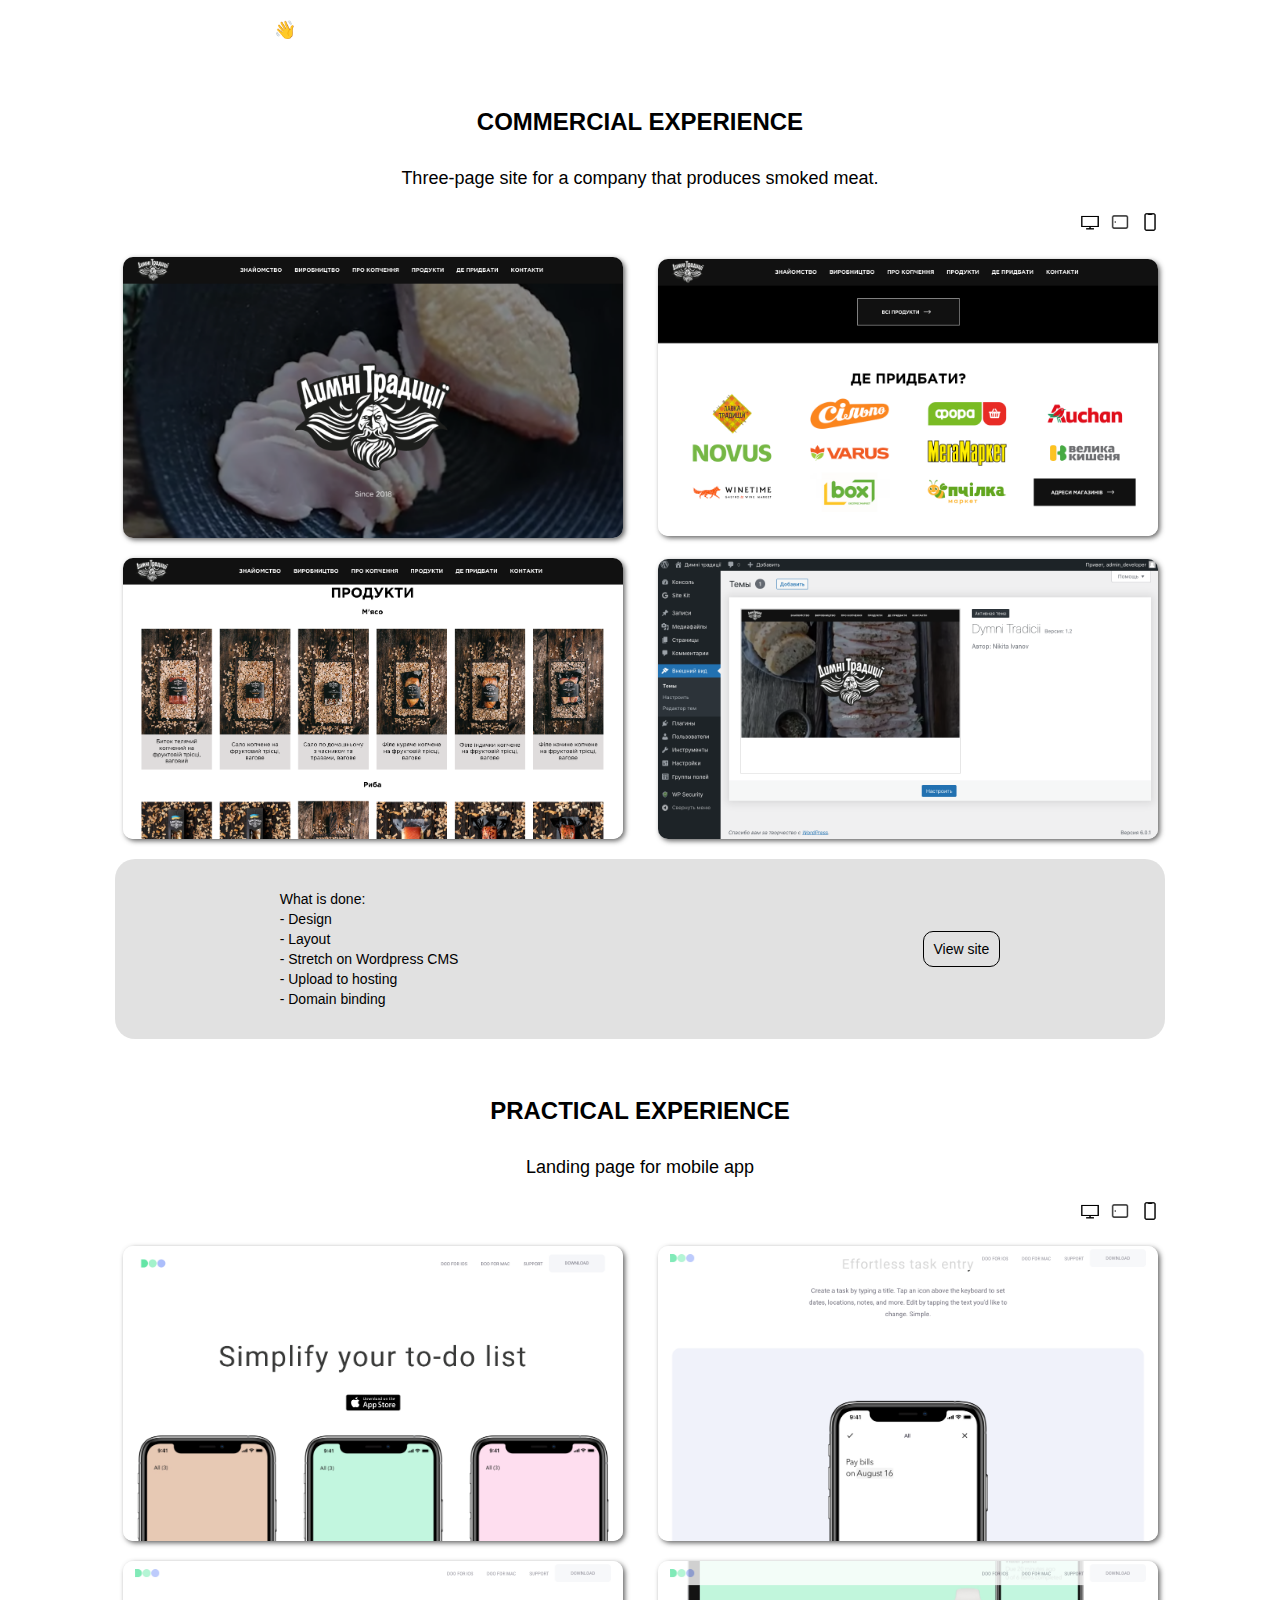
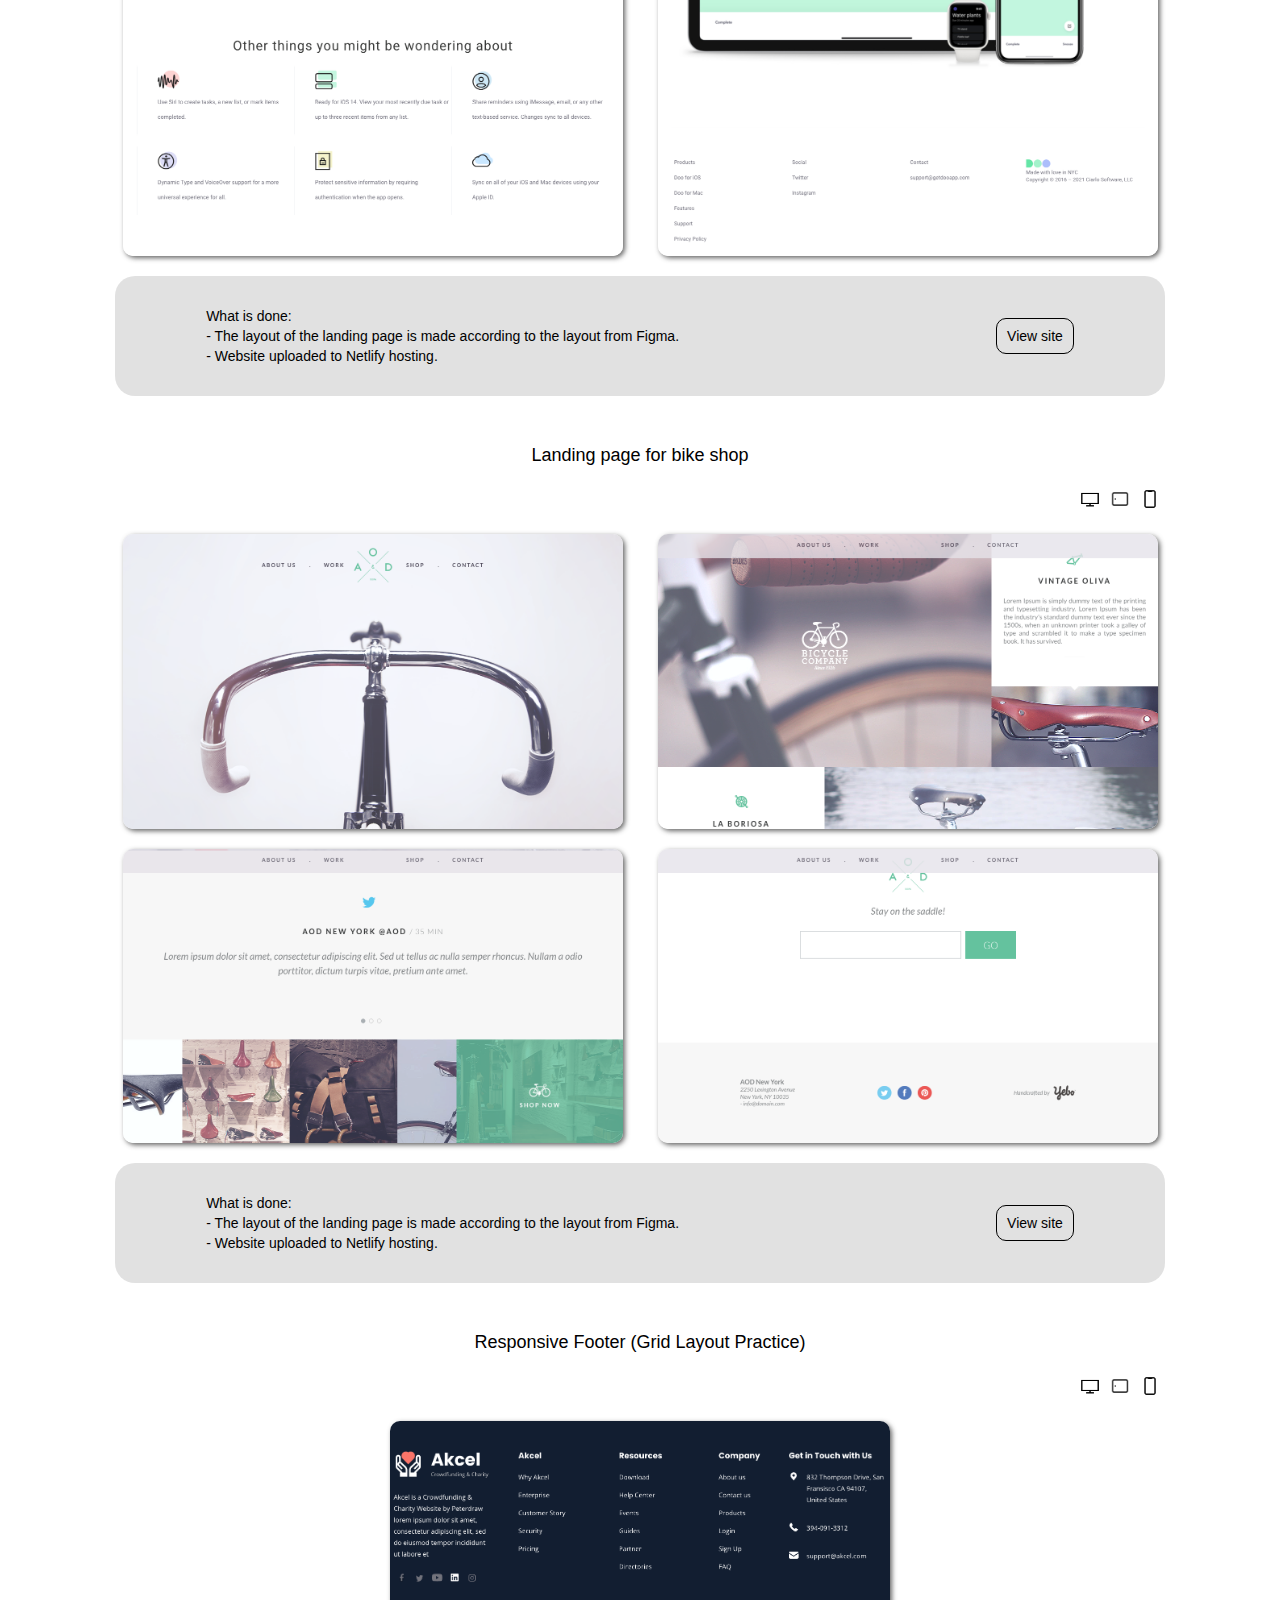
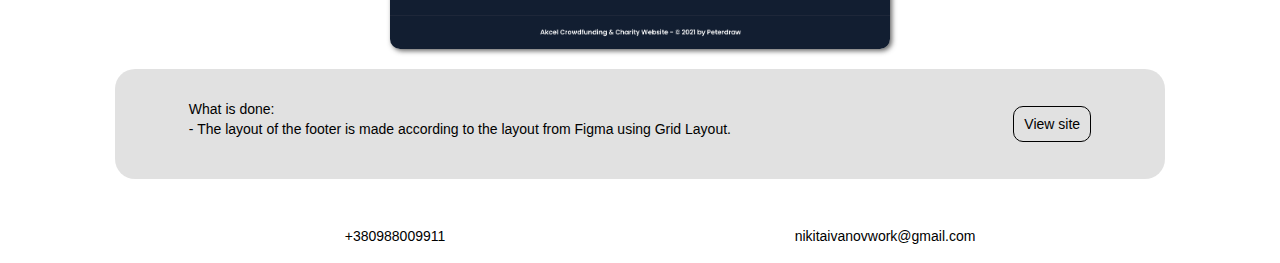
==== my_projects.html @ 92f110a8 "Add files via upload" ====
<!-- Сообщаем браузеру как стоит обрабатывать эту страницу -->
<!DOCTYPE html>
<!-- Оболочка документа, указываем язык содержимого -->
<html lang="ru"><!-- Заголовок страницы,контейнер для других важных данных(не отображается) --><head>
    <title>projects</title>
    <!--<link rel="stylesheet" href="css/style.css">-->
	<link rel="stylesheet" href="./css/header.css">
    <link rel="stylesheet" href="./css/footer.css">
    <link rel="stylesheet" href="./css/my_projects.css">
    <meta charset="UTF-8">
    <meta name="viewport" content="width=device-width">
    </head>
   
    <body>
        <div class="wrapper">
            <header class="header" href="/index.html">
                
                <div class="header_hello"> <a href="index.html" class="header_text_collor"><p>👋 HELLO!</p></a></div>
                <nav class="menu_header">
                    <ul>
                        <li><a href="./skills.html" class="nav_color_button">Skills</a></li>
                        <li><a href="./my_projects.html" class="nav_color_button _hover_bg_1">Projects</a></li>
                    </ul>
                </nav>
            </header>
            <!-- Основная страница -->
            <main class="body_container">
                
                <div class="title_experience">Commercial experience</div>

                <div class="project_conteiner">
                    <div class="title_project">Three-page site for a company that produces smoked meat.</div>
                    <div class="funcional_project_container">
                        <div class="lenguages_project_block">
                            <div class="languages_block_html _color_lg_tx">HTML</div>
                            <div class="languages_block_css _color_lg_tx">CSS</div>
                            <div class="languages_block_js _color_lg_tx">JavaScript</div>
                            <div class="languages_block_php _color_lg_tx">PHP</div>

                        </div>
                        <nav class="menu_responsive_block">
                            <li id="btn" class="desktop_view _visual_template_block_btn"><img class="size_icon_btn_responsive_block" src="/img/icons8-monitor-32.png" alt=""></li>
                            <li id="btn" class="tablet_view _visual_template_block_btn"><img class="size_icon_btn_responsive_block" src="/img/icons8-ipad-48.png" alt=""></li>
                            <li id="btn" class="phone_view _visual_template_block_btn"><img class="size_icon_btn_responsive_block" src="/img/icons8-iphone-32.png" alt=""></li>
                        </nav>
                    </div>
                    <div id="btn" class="content_project_block_desktop">
                        <div class="image_desktop_preview">
                            <img src="/img/desktop_img_preview/dymni/1_desk_dymni.png" alt="">
                            <img src="/img/desktop_img_preview/dymni/2_desk_dymni.png" alt="">
                            <img src="/img/desktop_img_preview/dymni/3_desk_dymni.png" alt="">
                            <img src="/img/desktop_img_preview/dymni/4_desk_dymni.png" alt="">
                        </div>
                    </div>
                    <div id="btn" class="content_project_block_tablet">
                        <div class="image_tablet_preview">
                            <img src="/img/tablet_img_preview/dymni/1_tablet_dymni.png" alt="">
                            <img src="/img/tablet_img_preview/dymni/2_tablet_dymni.png" alt="">
                            <img src="/img/tablet_img_preview/dymni/4_tablet_dymni.png" alt="">
                        </div>
                    </div>
                    <div id="btn" class="content_project_block_phone">
                        <div class="image_phone_preview">
                            <img src="/img/phone_img_preview/dymni/1_phone_preview.png" alt="">
                            <img src="/img/phone_img_preview/dymni/2_phone_preview.png" alt="">
                            <img src="/img/phone_img_preview/dymni/3_phone_preview.png" alt="">
                            <img src="/img/phone_img_preview/dymni/4_phone_preview.png" alt="">
                        </div>
                    </div>
                    <!----->
                    <div class="container_block_description">
                        <div class="subtitle_container">
                            <span>What is done: <br>
                                - Design <br>
                                - Layout <br>
                                - Stretch on Wordpress CMS <br>
                                - Upload to hosting <br>
                                - Domain binding</span>
                        </div>
                        <div class="btn_view_projekt_link">
                            <div class="style_btn_view_projekt_link"><a href="https://dymni.com.ua"><p>View site</p></a></div>
                        </div>
                        
                    </div>
                </div>

                <div class="title_experience">Practical experience</div>

                <div class="project_conteiner">
                    <div class="title_project">Landing page for mobile app</div>
                    <div class="funcional_project_container">
                        <div class="lenguages_project_block">
                            <div class="languages_block_html _color_lg_tx">HTML</div>
                            <div class="languages_block_css _color_lg_tx">CSS</div>
                            <div class="languages_block_js _color_lg_tx">JavaScript</div>

                        </div>
                        <nav class="menu_responsive_block">
                            <li id="btn" class="desktop_view _visual_template_block_btn"><img class="size_icon_btn_responsive_block" src="/img/icons8-monitor-32.png" alt=""></li>
                            <li id="btn" class="tablet_view _visual_template_block_btn"><img class="size_icon_btn_responsive_block" src="/img/icons8-ipad-48.png" alt=""></li>
                            <li id="btn" class="phone_view _visual_template_block_btn"><img class="size_icon_btn_responsive_block" src="/img/icons8-iphone-32.png" alt=""></li>
                        </nav>
                    </div>
                    <div id="btn" class="content_project_block_desktop">
                        <div class="image_desktop_preview">
                            <img src="/img/desktop_img_preview/doo/1_desk_doo.png" alt="">
                            <img src="/img/desktop_img_preview/doo/2_desk_doo.png" alt="">
                            <img src="/img/desktop_img_preview/doo/3_desk_doo.png" alt="">
                            <img src="/img/desktop_img_preview/doo/4_desk_doo.png" alt="">
                        </div>
                    </div>
                    <div id="btn" class="content_project_block_tablet">
                        <div class="image_tablet_preview">
                            <img src="/img/tablet_img_preview/doo/1_tablet_doo.png" alt="">
                            <img src="/img/tablet_img_preview/doo/2_tablet_doo.png" alt="">
                            <img src="/img/tablet_img_preview/doo/4_tablet_doo.png" alt="">
                        </div>
                    </div>
                    <div id="btn" class="content_project_block_phone">
                        <div class="image_phone_preview">
                            <img src="/img/phone_img_preview/doo/1_phone_doo.png" alt="">
                            <img src="/img/phone_img_preview/doo/2_phone_doo.png" alt="">
                            <img src="/img/phone_img_preview/doo/3_phone_doo.png" alt="">
                            <img src="/img/phone_img_preview/doo/4_phone_doo.png" alt="">
                        </div>
                    </div>
                    <!----->
                    <div class="container_block_description">
                        <div class="subtitle_container">
                            <span>What is done: <br>
                                - The layout of the landing page is made according to the layout from Figma. <br>
                                - Website uploaded to Netlify hosting. 
                        </div>
                        <div class="btn_view_projekt_link">
                            <div class="style_btn_view_projekt_link"><a href="https://doomobileapp.netlify.app"><p>View site</p></a></div>
                        </div>
                        
                    </div>
                </div>

                <div class="project_conteiner">
                    <div class="title_project">Landing page for bike shop</div>
                    <div class="funcional_project_container">
                        <div class="lenguages_project_block">
                            <div class="languages_block_html _color_lg_tx">HTML</div>
                            <div class="languages_block_css _color_lg_tx">CSS</div>
                            <div class="languages_block_js _color_lg_tx">JavaScript</div>

                        </div>
                        <nav class="menu_responsive_block">
                            <li id="btn" class="desktop_view _visual_template_block_btn"><img class="size_icon_btn_responsive_block" src="/img/icons8-monitor-32.png" alt=""></li>
                            <li id="btn" class="tablet_view _visual_template_block_btn"><img class="size_icon_btn_responsive_block" src="/img/icons8-ipad-48.png" alt=""></li>
                            <li id="btn" class="phone_view _visual_template_block_btn"><img class="size_icon_btn_responsive_block" src="/img/icons8-iphone-32.png" alt=""></li>
                        </nav>
                    </div>
                    <div id="btn" class="content_project_block_desktop">
                        <div class="image_desktop_preview">
                            <img src="/img/desktop_img_preview/bike/1_desk_bike.png" alt="">
                            <img src="/img/desktop_img_preview/bike/2_desk_bike.png" alt="">
                            <img src="/img/desktop_img_preview/bike/3_desk_bike.png" alt="">
                            <img src="/img/desktop_img_preview/bike/4_desk_bike.png" alt="">
                        </div>
                    </div>
                    <div id="btn" class="content_project_block_tablet">
                        <div class="image_tablet_preview">
                            <img src="/img/tablet_img_preview/bike/1_tablet_bike.png" alt="">
                            <img src="/img/tablet_img_preview/bike/2_tablet_bike.png" alt="">
                            <img src="/img/tablet_img_preview/bike/4_tablet_bike.png" alt="">
                        </div>
                    </div>
                    <div id="btn" class="content_project_block_phone">
                        <div class="image_phone_preview">
                            <img src="/img/phone_img_preview/bike/1_phone_bike.png" alt="">
                            <img src="/img/phone_img_preview/bike/2_phone_bike.png" alt="">
                            <img src="/img/phone_img_preview/bike/3_phone_bike.png" alt="">
                            <img src="/img/phone_img_preview/bike/4_phone_bike.png" alt="">
                        </div>
                    </div>
                    <!----->
                    <div class="container_block_description">
                        <div class="subtitle_container">
                            <span>What is done: <br>
                                - The layout of the landing page is made according to the layout from Figma. <br>
                                - Website uploaded to Netlify hosting. 
                        </div>
                        <div class="btn_view_projekt_link">
                            <div class="style_btn_view_projekt_link"><a href="https://mybikeshop.netlify.app"><p>View site</p></a></div>
                        </div>
                        
                    </div>
                </div>

                <div class="project_conteiner">
                    <div class="title_project">Responsive Footer (Grid Layout Practice)</div>
                    <div class="funcional_project_container">
                        <div class="lenguages_project_block">
                            <div class="languages_block_html _color_lg_tx">HTML</div>
                            <div class="languages_block_css _color_lg_tx">CSS</div>
                            <div class="languages_block_js _color_lg_tx">JavaScript</div>

                        </div>
                        <nav class="menu_responsive_block">
                            <li id="btn" class="desktop_view _visual_template_block_btn"><img class="size_icon_btn_responsive_block" src="/img/icons8-monitor-32.png" alt=""></li>
                            <li id="btn" class="tablet_view _visual_template_block_btn"><img class="size_icon_btn_responsive_block" src="/img/icons8-ipad-48.png" alt=""></li>
                            <li id="btn" class="phone_view _visual_template_block_btn"><img class="size_icon_btn_responsive_block" src="/img/icons8-iphone-32.png" alt=""></li>
                        </nav>
                    </div>
                    <div id="btn" class="content_project_block_desktop">
                        <div class="image_desktop_preview">
                            <img src="/img/desktop_img_preview/footer/1_desk_footer.png" alt="">
                        </div>
                    </div>
                    <div id="btn" class="content_project_block_tablet">
                        <div class="image_tablet_preview">
                            <img src="/img/tablet_img_preview/footer/1_tablet_footer.png" alt="">
                        </div>
                    </div>
                    <div id="btn" class="content_project_block_phone">
                        <div class="image_phone_preview">
                            <img src="/img/phone_img_preview/footer/1_phone_footer.png" alt="">
                        </div>
                    </div>
                    <!----->
                    <div class="container_block_description">
                        <div class="subtitle_container">
                            <span>What is done: <br>
                                - The layout of the footer is made according to the layout from Figma using Grid Layout.<br>
                        </div>
                        <div class="btn_view_projekt_link">
                            <div class="style_btn_view_projekt_link"><a href="https://footeruf.netlify.app/"><p>View site</p></a></div>
                        </div>
                        
                    </div>
                </div>


                <!---->

            </main>
            <footer class="footer">
                    <div class="tel_text"> <a class="color_footer_text" href="tel:+38 098 800 99 11">+380988009911</a></div>
                    <div class="tel_mailto"> <a class="color_footer_text" href="mailto:nikitaivanovwork@gmail.com">nikitaivanovwork@gmail.com</a></div>
            </footer>
        </div>
        <script src="/js/fixmenu.js"></script>
        <script src="/js/viewResponsive.js"></script>
    

</body>

</html>
---- css/style.css ----
@charset "UTF-8";
@import url('https://api.fontshare.com/v2/css?f[]=satoshi@900,500,300&display=swap" rel="stylesheet');
/*Обнуление*/
* {
  padding: 0;
  margin: 0;
  border: 0;
}

*, *:before, *:after {
  -webkit-box-sizing: border-box;
  box-sizing: border-box;
}

:focus, :active {
  outline: none;
}

a:focus, a:active {
  outline: none;
}

nav, footer, header, aside {
  display: block;
}

html, body {
  height: 100%;
  width: 100%;
  font-size: 100%;
  line-height: 1;
  font-size: 14px;
  -ms-text-size-adjust: 100%;
  -moz-text-size-adjust: 100%;
  -webkit-text-size-adjust: 100%;
}

input, button, textarea {
  font-family: inherit;
}

input::-ms-clear {
  display: none;
}

button {
  cursor: pointer;
}

button::-moz-focus-inner {
  padding: 0;
  border: 0;
}

a, a:visited {
  text-decoration: none;
}

a:hover {
  text-decoration: none;
}

ul li {
  list-style: none;
}

img {
  vertical-align: top;
}

h1, h2, h3, h4, h5, h6 {
  font-size: inherit;
  font-weight: inherit;
}

:focus::-webkit-input-placeholder {
  color: transparent;
}

:focus::-moz-input-placeholder {
  color: transparent;
}

:focus:-moz-input-placeholder {
  color: transparent;
}

:focus:-ms-input-placeholder {
  color: transparent;
}

/*--------------------*/
body {
  font-family: "Roboto", sans-serif;
  background: url(../img/BG.jpg) center no-repeat;
  height: 100%;
}

.wrapper {
  min-height: 100%;
  display: -webkit-box;
  display: -ms-flexbox;
  display: flex;
  -webkit-box-orient: vertical;
  -webkit-box-direction: normal;
      -ms-flex-direction: column;
          flex-direction: column;
}

.page {
  max-width: 1240px;
  height: 100%;
  -webkit-box-flex: 1;
      -ms-flex: 1 1 auto;
          flex: 1 1 auto;
  display: -webkit-box;
  display: -ms-flexbox;
  display: flex;
  -webkit-box-align: center;
      -ms-flex-align: center;
          align-items: center;
  -webkit-box-pack: center;
      -ms-flex-pack: center;
          justify-content: center;
  margin: 0 auto;
}

.text_container {
  margin: 0 auto;
  -webkit-box-align: center;
      -ms-flex-align: center;
          align-items: center;
  -webkit-box-pack: center;
      -ms-flex-pack: center;
          justify-content: center;
}

.name_block {
  text-align: center;
  color: #fff;
  font-size: 38px;
  font-weight: 500;
  margin: 0 auto;
  margin: 0 0 20px 0;
}

.sub_title_text {
  text-align: center;
  color: rgb(184, 184, 184);
  font-size: 18px;
  font-weight: 300;
  margin: 0 auto;
  margin: 0 0 20px 0;
}

.prof_block {
  text-align: center;
  color: #fff;
  font-size: 60px;
  font-weight: 900;
  margin: 0 0 30px 0;
  padding: 0 5px;
}

.links_block {
  display: -webkit-box;
  display: -ms-flexbox;
  display: flex;
  -webkit-box-align: center;
      -ms-flex-align: center;
          align-items: center;
  -webkit-box-pack: center;
      -ms-flex-pack: center;
          justify-content: center;
}

.link_block_container {
  display: block;
  margin: 0 10px 0 0;
}

.button_bio {
  display: -webkit-box;
  display: -ms-flexbox;
  display: flex;
  background-color: rgba(172, 171, 170, 0.501);
  border-radius: 50px;
  width: 200px;
  height: 60px;
  padding: 7.5px;
  -webkit-transition-duration: 1s;
          transition-duration: 1s;
  margin: 0 auto;
}

.button_bio:hover {
  background: url(../img/BG.jpg) left no-repeat;
}

.my_photo {
  display: -webkit-box;
  display: -ms-flexbox;
  display: flex;
  border-radius: 50%;
  width: 45px;
  height: 45px;
  margin: 0 30px 0 0;
}

.text_button {
  display: -webkit-box;
  display: -ms-flexbox;
  display: flex;
  font-size: 14px;
  color: #ffffff;
  margin: 16px 0;
  text-transform: uppercase;
}

.social_block {
  margin: 0 0 0 10px;
}
.social_block span {
  margin: 16px auto;
}

@media (max-width: 575px) {
  .links_block {
    display: block;
  }
  .links_block .link_block_container, .links_block .social_block {
    margin: 0 0 20px 0;
  }
  .links_block .button_bio {
    margin: 0 auto;
  }
}
---- css/header.css ----
@charset "UTF-8";
@import url('https://api.fontshare.com/v2/css?f[]=satoshi@900,500,300&display=swap" rel="stylesheet');
/*Обнуление*/
* {
  padding: 0;
  margin: 0;
  border: 0;
}

*, *:before, *:after {
  -webkit-box-sizing: border-box;
  box-sizing: border-box;
}

:focus, :active {
  outline: none;
}

a:focus, a:active {
  outline: none;
}

nav, footer, header, aside {
  display: block;
}

html, body {
  height: 100%;
  width: 100%;
  font-size: 100%;
  line-height: 1;
  font-size: 14px;
  -ms-text-size-adjust: 100%;
  -moz-text-size-adjust: 100%;
  -webkit-text-size-adjust: 100%;
}

input, button, textarea {
  font-family: inherit;
}

input::-ms-clear {
  display: none;
}

button {
  cursor: pointer;
}

button::-moz-focus-inner {
  padding: 0;
  border: 0;
}

a, a:visited {
  text-decoration: none;
}

a:hover {
  text-decoration: none;
}

ul li {
  list-style: none;
}

img {
  vertical-align: top;
}

h1, h2, h3, h4, h5, h6 {
  font-size: inherit;
  font-weight: inherit;
}

:focus::-webkit-input-placeholder {
  color: transparent;
}

:focus::-moz-input-placeholder {
  color: transparent;
}

:focus:-moz-input-placeholder {
  color: transparent;
}

:focus:-ms-input-placeholder {
  color: transparent;
}

/*--------------------*/
.header {
  z-index: 10;
  max-width: 100%;
  min-height: 50px;
  display: -webkit-box;
  display: -ms-flexbox;
  display: flex;
  -webkit-box-align: center;
      -ms-flex-align: center;
          align-items: center;
  -ms-flex-pack: distribute;
      justify-content: space-around;
}

.header_hello {
  color: #fff;
  font-size: 18px;
  font-weight: 300;
  width: 50%;
}
.header_hello p {
  display: -webkit-box;
  display: -ms-flexbox;
  display: flex;
  padding: 20px 0;
  -webkit-box-pack: center;
      -ms-flex-pack: center;
          justify-content: center;
}

.header_text_collor {
  color: #fff;
}

.menu_header {
  width: 50%;
  display: inline;
}
.menu_header ul {
  display: -webkit-box;
  display: -ms-flexbox;
  display: flex;
  -webkit-box-pack: center;
      -ms-flex-pack: center;
          justify-content: center;
}
.menu_header li {
  display: -webkit-inline-box;
  display: -ms-inline-flexbox;
  display: inline-flex;
  font-size: 18px;
  font-weight: 300;
  padding: 15px 0;
}
.menu_header li:first-child {
  margin: 0 20px 0 0;
}
.menu_header li:last-child {
  margin: 0 10px 0 0;
}

.nav_color_button {
  color: #fff;
  border-radius: 50px;
  min-height: 30px;
  min-width: 80px;
  display: -webkit-box;
  display: -ms-flexbox;
  display: flex;
  -webkit-box-align: center;
      -ms-flex-align: center;
          align-items: center;
  -webkit-box-pack: center;
      -ms-flex-pack: center;
          justify-content: center;
  -webkit-transition-duration: 1s;
          transition-duration: 1s;
}

.nav_color_button:hover {
  border-radius: 50px;
  background: url(../img/BG.jpg) left no-repeat;
}

.header_fixed {
  max-height: 60px;
  padding: 20px 10px;
  overflow: hidden;
  position: fixed;
  background-color: #fff;
  top: 0;
  width: 100%;
  margin: 0 auto;
}
.header_fixed .nav_color_button {
  color: rgb(0, 0, 0);
}
.header_fixed .header_hello p {
  color: rgb(0, 0, 0);
}
---- css/footer.css ----
@charset "UTF-8";
@import url('https://api.fontshare.com/v2/css?f[]=satoshi@900,500,300&display=swap" rel="stylesheet');
/*Обнуление*/
* {
  padding: 0;
  margin: 0;
  border: 0;
}

*, *:before, *:after {
  -webkit-box-sizing: border-box;
  box-sizing: border-box;
}

:focus, :active {
  outline: none;
}

a:focus, a:active {
  outline: none;
}

nav, footer, header, aside {
  display: block;
}

html, body {
  height: 100%;
  width: 100%;
  font-size: 100%;
  line-height: 1;
  font-size: 14px;
  -ms-text-size-adjust: 100%;
  -moz-text-size-adjust: 100%;
  -webkit-text-size-adjust: 100%;
}

input, button, textarea {
  font-family: inherit;
}

input::-ms-clear {
  display: none;
}

button {
  cursor: pointer;
}

button::-moz-focus-inner {
  padding: 0;
  border: 0;
}

a, a:visited {
  text-decoration: none;
}

a:hover {
  text-decoration: none;
}

ul li {
  list-style: none;
}

img {
  vertical-align: top;
}

h1, h2, h3, h4, h5, h6 {
  font-size: inherit;
  font-weight: inherit;
}

:focus::-webkit-input-placeholder {
  color: transparent;
}

:focus::-moz-input-placeholder {
  color: transparent;
}

:focus:-moz-input-placeholder {
  color: transparent;
}

:focus:-ms-input-placeholder {
  color: transparent;
}

/*--------------------*/
/*Обнуление*/
.footer {
  display: -webkit-box;
  display: -ms-flexbox;
  display: flex;
  max-width: 980px;
  margin: 20px auto;
}

.tel_text {
  color: #ffffff;
  width: 25%;
  text-align: center;
  margin: 20px 20px;
}

.tel_mailto {
  color: #ffffff;
  width: 25%;
  text-align: center;
  margin: 20px 20px;
}

.color_footer_text {
  color: #fff;
}

.languages_block {
  display: -webkit-box;
  display: -ms-flexbox;
  display: flex;
  width: 50%;
  -ms-flex-line-pack: center;
      align-content: center;
  font-size: 10px;
}

.languages_block_text {
  display: -webkit-box;
  display: -ms-flexbox;
  display: flex;
  max-width: 100%;
  height: 30px;
  display: block;
  color: #fff;
  margin: 10px 5px;
  -webkit-box-pack: center;
      -ms-flex-pack: center;
          justify-content: center;
  -webkit-box-align: center;
      -ms-flex-align: center;
          align-items: center;
}

.languages_block_html {
  display: -webkit-box;
  display: -ms-flexbox;
  display: flex;
  -webkit-box-pack: center;
      -ms-flex-pack: center;
          justify-content: center;
  -webkit-box-align: center;
      -ms-flex-align: center;
          align-items: center;
  background: url(/img/BG.jpg) bottom no-repeat;
}

.languages_block_css {
  display: -webkit-box;
  display: -ms-flexbox;
  display: flex;
  -webkit-box-pack: center;
      -ms-flex-pack: center;
          justify-content: center;
  -webkit-box-align: center;
      -ms-flex-align: center;
          align-items: center;
  background: url(/img/BG.jpg) left no-repeat;
}

.languages_block_js {
  display: -webkit-box;
  display: -ms-flexbox;
  display: flex;
  -webkit-box-pack: center;
      -ms-flex-pack: center;
          justify-content: center;
  -webkit-box-align: center;
      -ms-flex-align: center;
          align-items: center;
  background: url(/img/BG.jpg) center no-repeat;
}

.languages_block_php {
  display: -webkit-box;
  display: -ms-flexbox;
  display: flex;
  -webkit-box-pack: center;
      -ms-flex-pack: center;
          justify-content: center;
  -webkit-box-align: center;
      -ms-flex-align: center;
          align-items: center;
  background: url(/img/BG.jpg) right no-repeat;
}

._color_lg_tx {
  text-align: center;
  color: #fff;
  font-size: 10px;
  padding: 10px 5px;
  border-radius: 50px;
  max-width: 100%;
  height: 30px;
  margin: 10px 5px;
}

@media (max-width: 991px) {
  .footer {
    width: 100%;
    display: block;
    margin: 20px auto;
  }

  .languages_block {
    max-width: 820px;
    margin: 0 auto;
  }

  .languages_block_text {
    width: 100%;
    text-align: center;
    margin: 0 auto;
  }

  .languages_block_html {
    width: 33.33%;
  }

  .languages_block_css {
    width: 33.33%;
  }

  .languages_block_js {
    width: 33.33%;
  }

  .tel_text {
    width: 100%;
    margin: 0 auto 10px auto;
  }

  .tel_mailto {
    width: 100%;
    margin: 0 auto;
  }
}
@media (max-width: 767px) {
  .languages_block {
    width: 90%;
    margin: 0 auto;
  }
}
---- css/my_projects.css ----
@charset "UTF-8";
@import url('https://api.fontshare.com/v2/css?f[]=satoshi@900,500,300&display=swap" rel="stylesheet');
/*Обнуление*/
* {
  padding: 0;
  margin: 0;
  border: 0;
}

*, *:before, *:after {
  -webkit-box-sizing: border-box;
  box-sizing: border-box;
}

:focus, :active {
  outline: none;
}

a:focus, a:active {
  outline: none;
}

nav, footer, header, aside {
  display: block;
}

html, body {
  height: 100%;
  width: 100%;
  font-size: 100%;
  line-height: 1;
  font-size: 14px;
  -ms-text-size-adjust: 100%;
  -moz-text-size-adjust: 100%;
  -webkit-text-size-adjust: 100%;
}

input, button, textarea {
  font-family: inherit;
}

input::-ms-clear {
  display: none;
}

button {
  cursor: pointer;
}

button::-moz-focus-inner {
  padding: 0;
  border: 0;
}

a, a:visited {
  text-decoration: none;
}

a:hover {
  text-decoration: none;
}

ul li {
  list-style: none;
}

img {
  vertical-align: top;
}

h1, h2, h3, h4, h5, h6 {
  font-size: inherit;
  font-weight: inherit;
}

:focus::-webkit-input-placeholder {
  color: transparent;
}

:focus::-moz-input-placeholder {
  color: transparent;
}

:focus:-moz-input-placeholder {
  color: transparent;
}

:focus:-ms-input-placeholder {
  color: transparent;
}

/*--------------------*/
body {
  font-family: "Roboto", sans-serif;
}

.header {
  background: url("../img/BG.jpg") bottom no-repeat;
  height: 60px;
}

.header_fixed {
  background-color: #fff;
}
.header_fixed .nav_color_button {
  color: rgb(255, 255, 255);
}
.header_fixed .header_hello p {
  color: rgb(255, 255, 255);
}

._hover_bg_1 {
  border: 1px solid #fff;
}

.body_container {
  max-width: 1100px;
  margin: 0 auto;
  min-height: 80%;
}

.project_conteiner {
  max-width: 1200px;
  border-radius: 20px;
  margin: 15px;
}

.title_experience {
  display: -webkit-box;
  display: -ms-flexbox;
  display: flex;
  -webkit-box-pack: center;
      -ms-flex-pack: center;
          justify-content: center;
  -webkit-box-align: center;
      -ms-flex-align: center;
          align-items: center;
  color: rgb(0, 0, 0);
  font-size: 24px;
  text-transform: uppercase;
  font-weight: 700;
  padding-top: 30px;
  margin: 20px 0 0 0;
}

.title_project {
  display: -webkit-box;
  display: -ms-flexbox;
  display: flex;
  -webkit-box-pack: center;
      -ms-flex-pack: center;
          justify-content: center;
  -webkit-box-align: center;
      -ms-flex-align: center;
          align-items: center;
  color: rgb(0, 0, 0);
  font-size: 18px;
  padding: 20px 0 10px 0;
}

.funcional_project_container {
  display: -webkit-box;
  display: -ms-flexbox;
  display: flex;
  max-width: 1200px;
  margin: 0 auto;
  padding: 0 10px;
}

.lenguages_project_block {
  width: 70%;
  display: -webkit-box;
  display: -ms-flexbox;
  display: flex;
}

.btn_link_code_git {
  width: 25%;
  display: -webkit-box;
  display: -ms-flexbox;
  display: flex;
  -webkit-box-pack: end;
      -ms-flex-pack: end;
          justify-content: flex-end;
  -webkit-box-align: center;
      -ms-flex-align: center;
          align-items: center;
  margin: 0 10px 0 0;
}

.btn_color_link_code_git {
  color: #fff;
  max-width: 100%;
  height: 30px;
  padding: 0 10px;
  border-radius: 50px;
  background-color: rgb(194, 192, 190);
  display: -webkit-box;
  display: -ms-flexbox;
  display: flex;
  -webkit-box-pack: center;
      -ms-flex-pack: center;
          justify-content: center;
  -webkit-box-align: center;
      -ms-flex-align: center;
          align-items: center;
}

.menu_responsive_block {
  width: 30%;
  display: -webkit-box;
  display: -ms-flexbox;
  display: flex;
  -webkit-box-pack: end;
      -ms-flex-pack: end;
          justify-content: end;
  -webkit-box-align: center;
      -ms-flex-align: center;
          align-items: center;
}

.desktop_view {
  border-radius: 10px 0 0 10px;
}

.phone_view {
  border-radius: 0 10px 10px 0;
}

.desktop_view:hover {
  background-color: rgb(194, 192, 190);
}

.tablet_view:hover {
  background-color: rgb(194, 192, 190);
}

.phone_view:hover {
  background-color: rgb(194, 192, 190);
}

.desktop_view:active {
  background-color: rgb(194, 192, 190);
}

.tablet_view:active {
  background-color: rgb(194, 192, 190);
}

.phone_view:active {
  background-color: rgb(194, 192, 190);
}

._visual_template_block_btn {
  width: 30px;
  height: 30px;
  display: -webkit-box;
  display: -ms-flexbox;
  display: flex;
  -webkit-box-pack: center;
      -ms-flex-pack: center;
          justify-content: center;
  -webkit-box-align: center;
      -ms-flex-align: center;
          align-items: center;
}

.size_icon_btn_responsive_block {
  width: 20px;
}

.content_project_block_desktop {
  position: relative;
  z-index: 6;
  max-width: 1200px;
}

.image_desktop_preview {
  display: -webkit-box;
  display: -ms-flexbox;
  display: flex;
  -ms-flex-wrap: wrap;
      flex-wrap: wrap;
  max-width: 100%;
  -webkit-box-align: center;
      -ms-flex-align: center;
          align-items: center;
  -ms-flex-pack: distribute;
      justify-content: space-around;
}
.image_desktop_preview img {
  display: -webkit-box;
  display: -ms-flexbox;
  display: flex;
  -webkit-box-flex: 1;
      -ms-flex: 1 1 auto;
          flex: 1 1 auto;
  max-width: 500px;
  margin: 10px;
  border-radius: 10px;
}

._default {
  display: none;
}

.content_project_block_tablet {
  display: none;
  max-width: 1200px;
}

.image_tablet_preview {
  display: -webkit-box;
  display: -ms-flexbox;
  display: flex;
  -ms-flex-wrap: wrap;
      flex-wrap: wrap;
  max-width: 100%;
  -webkit-box-align: center;
      -ms-flex-align: center;
          align-items: center;
  -ms-flex-pack: distribute;
      justify-content: space-around;
}
.image_tablet_preview img {
  display: -webkit-box;
  display: -ms-flexbox;
  display: flex;
  -webkit-box-flex: 1;
      -ms-flex: 1 1 auto;
          flex: 1 1 auto;
  max-width: 320px;
  margin: 10px;
  border-radius: 10px;
}

.content_project_block_phone {
  display: none;
  max-width: 1200px;
}

.image_phone_preview {
  display: -webkit-box;
  display: -ms-flexbox;
  display: flex;
  -ms-flex-wrap: wrap;
      flex-wrap: wrap;
  max-width: 100%;
  -webkit-box-align: center;
      -ms-flex-align: center;
          align-items: center;
  -ms-flex-pack: distribute;
      justify-content: space-around;
}
.image_phone_preview img {
  display: -webkit-box;
  display: -ms-flexbox;
  display: flex;
  -webkit-box-flex: 1;
      -ms-flex: 1 1 auto;
          flex: 1 1 auto;
  max-width: 240px;
  margin: 10px;
  border-radius: 10px;
}

.image_desktop_preview img,
.image_tablet_preview img,
.image_phone_preview img {
  -webkit-box-shadow: 2px 2px 5px rgba(53, 53, 53, 0.756);
          box-shadow: 2px 2px 5px rgba(53, 53, 53, 0.756);
}

._active {
  display: block;
}

.btn_view_projekt_link {
  display: -webkit-box;
  display: -ms-flexbox;
  display: flex;
  width: 25%;
  min-height: 50px;
  margin: 10px auto;
  -webkit-box-pack: end;
      -ms-flex-pack: end;
          justify-content: flex-end;
  -webkit-box-align: center;
      -ms-flex-align: center;
          align-items: center;
}

.style_btn_view_projekt_link {
  border: 1px solid black;
  display: -webkit-box;
  display: -ms-flexbox;
  display: flex;
  -webkit-box-pack: end;
      -ms-flex-pack: end;
          justify-content: flex-end;
  -webkit-box-align: center;
      -ms-flex-align: center;
          align-items: center;
  max-width: 150px;
  padding: 10px;
  border-radius: 10px;
}
.style_btn_view_projekt_link p {
  color: black;
}

.style_btn_view_projekt_link:hover {
  background-color: black;
}
.style_btn_view_projekt_link:hover p {
  color: #fff;
}

.subtitle_container {
  display: -webkit-box;
  display: -ms-flexbox;
  display: flex;
  margin: 10px auto 10px auto;
  max-width: 75%;
  line-height: 20px;
}

.container_block_description {
  display: -webkit-box;
  display: -ms-flexbox;
  display: flex;
  background-color: rgba(162, 162, 162, 0.318);
  border-radius: 20px;
  margin: 10px 10px 30px 10px;
  padding: 20px;
}

.tel_text {
  color: #ffffff;
  width: 50%;
  text-align: center;
  margin: 20px 20px;
}

.tel_mailto {
  color: #ffffff;
  width: 50%;
  text-align: center;
  margin: 20px 20px;
}

.color_footer_text {
  color: rgb(0, 0, 0);
}

.color_footer_text:hover {
  color: rgb(255, 170, 0);
}

.languages_block {
  display: -webkit-box;
  display: -ms-flexbox;
  display: flex;
  width: 50%;
  -ms-flex-line-pack: center;
      align-content: center;
}

@media (max-width: 991px) {
  .footer {
    width: 100%;
    display: block;
    margin: 20px auto;
  }

  .languages_block {
    max-width: 820px;
    margin: 0 auto;
  }

  .languages_block_text {
    width: 100%;
    text-align: center;
    margin: 0 auto;
  }

  .languages_block_html {
    width: 25%;
  }

  .languages_block_css {
    width: 25%;
  }

  .languages_block_js {
    width: 25%;
  }

  .languages_block_php {
    width: 25%;
  }

  .tel_text {
    width: 100%;
    margin: 0 auto 10px auto;
  }

  .tel_mailto {
    width: 100%;
    margin: 0 auto;
  }

  .image_desktop_preview > img {
    min-width: 100%;
  }

  .image_tablet_preview > img {
    width: 200px;
  }

  .image_phone_preview > img {
    min-width: 320px;
  }
}
@media (max-width: 767px) {
  .languages_block {
    width: 90%;
    margin: 0 auto;
  }

  .image_tablet_preview > img {
    min-width: 100%;
  }

  .image_phone_preview > img {
    max-width: 180px;
  }
}
@media (max-width: 575px) {
  .image_phone_preview > img {
    min-width: 80px;
    max-width: 160px;
  }
}
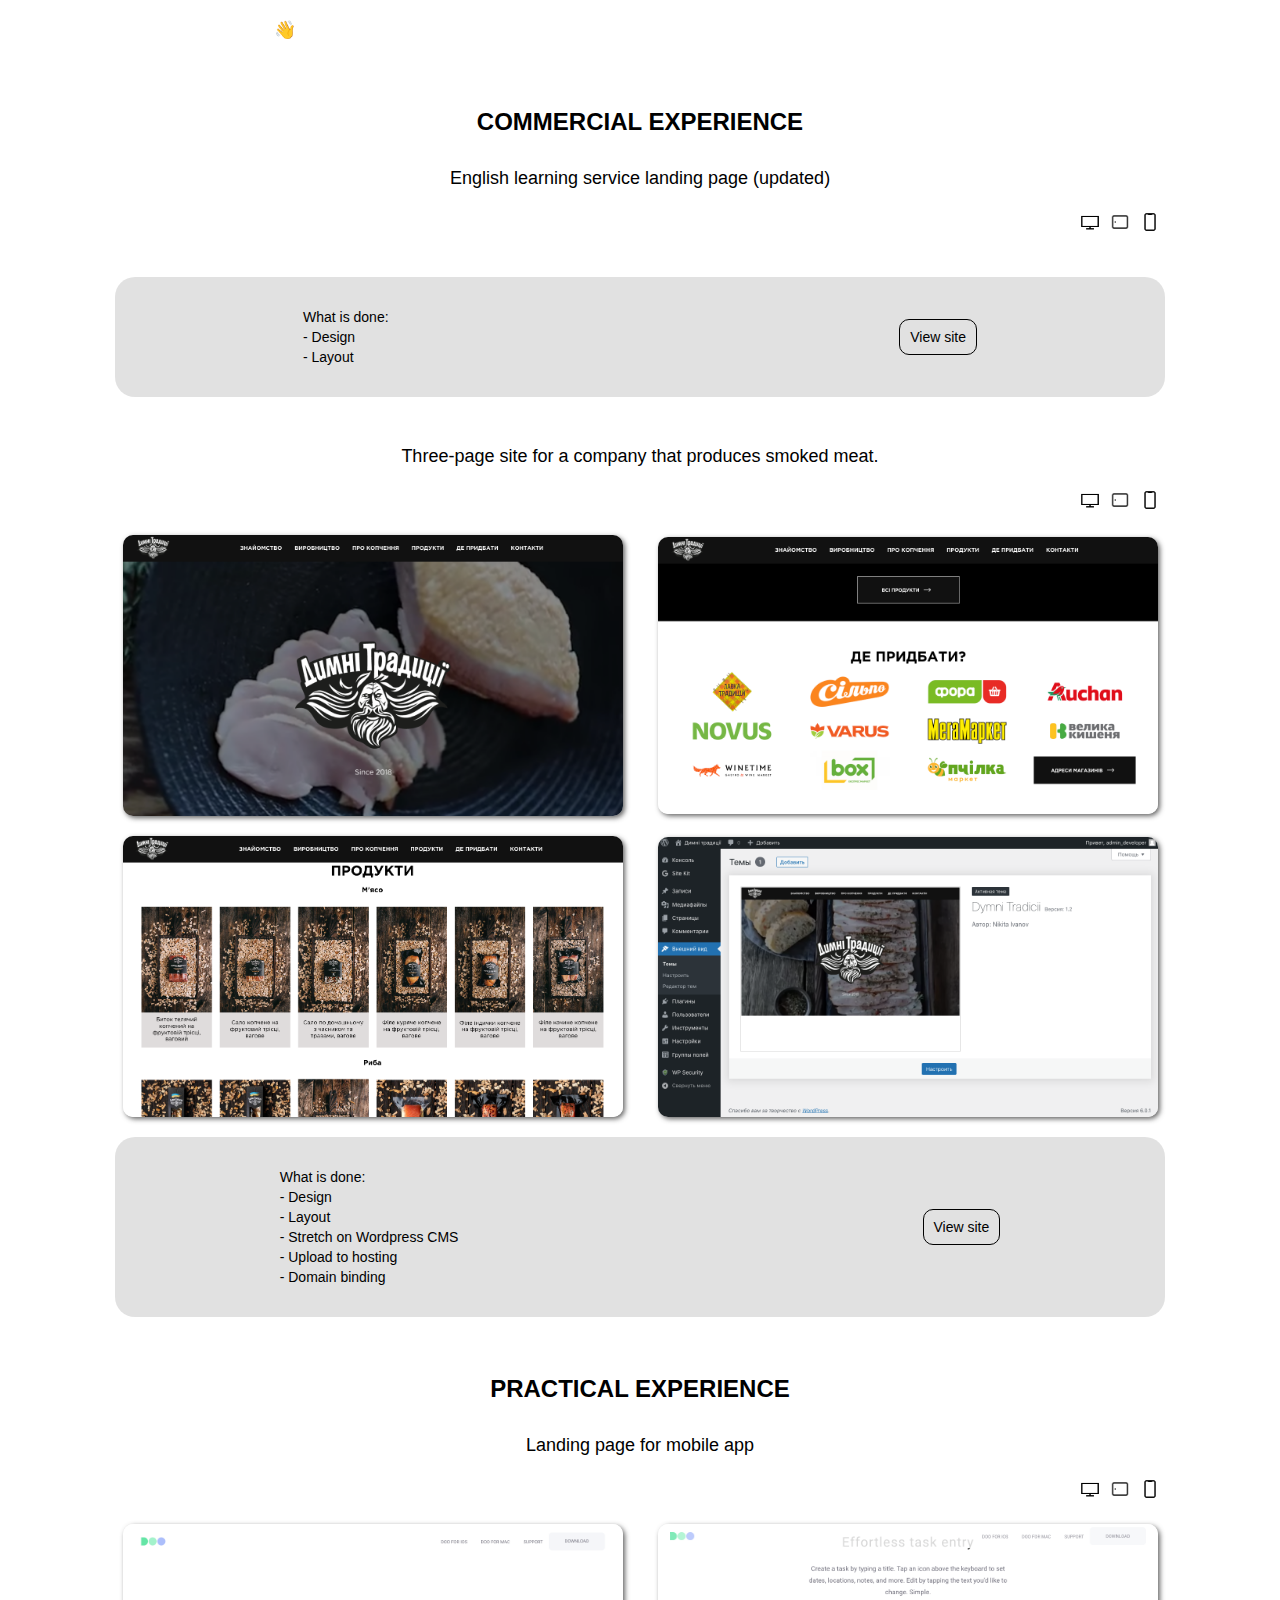
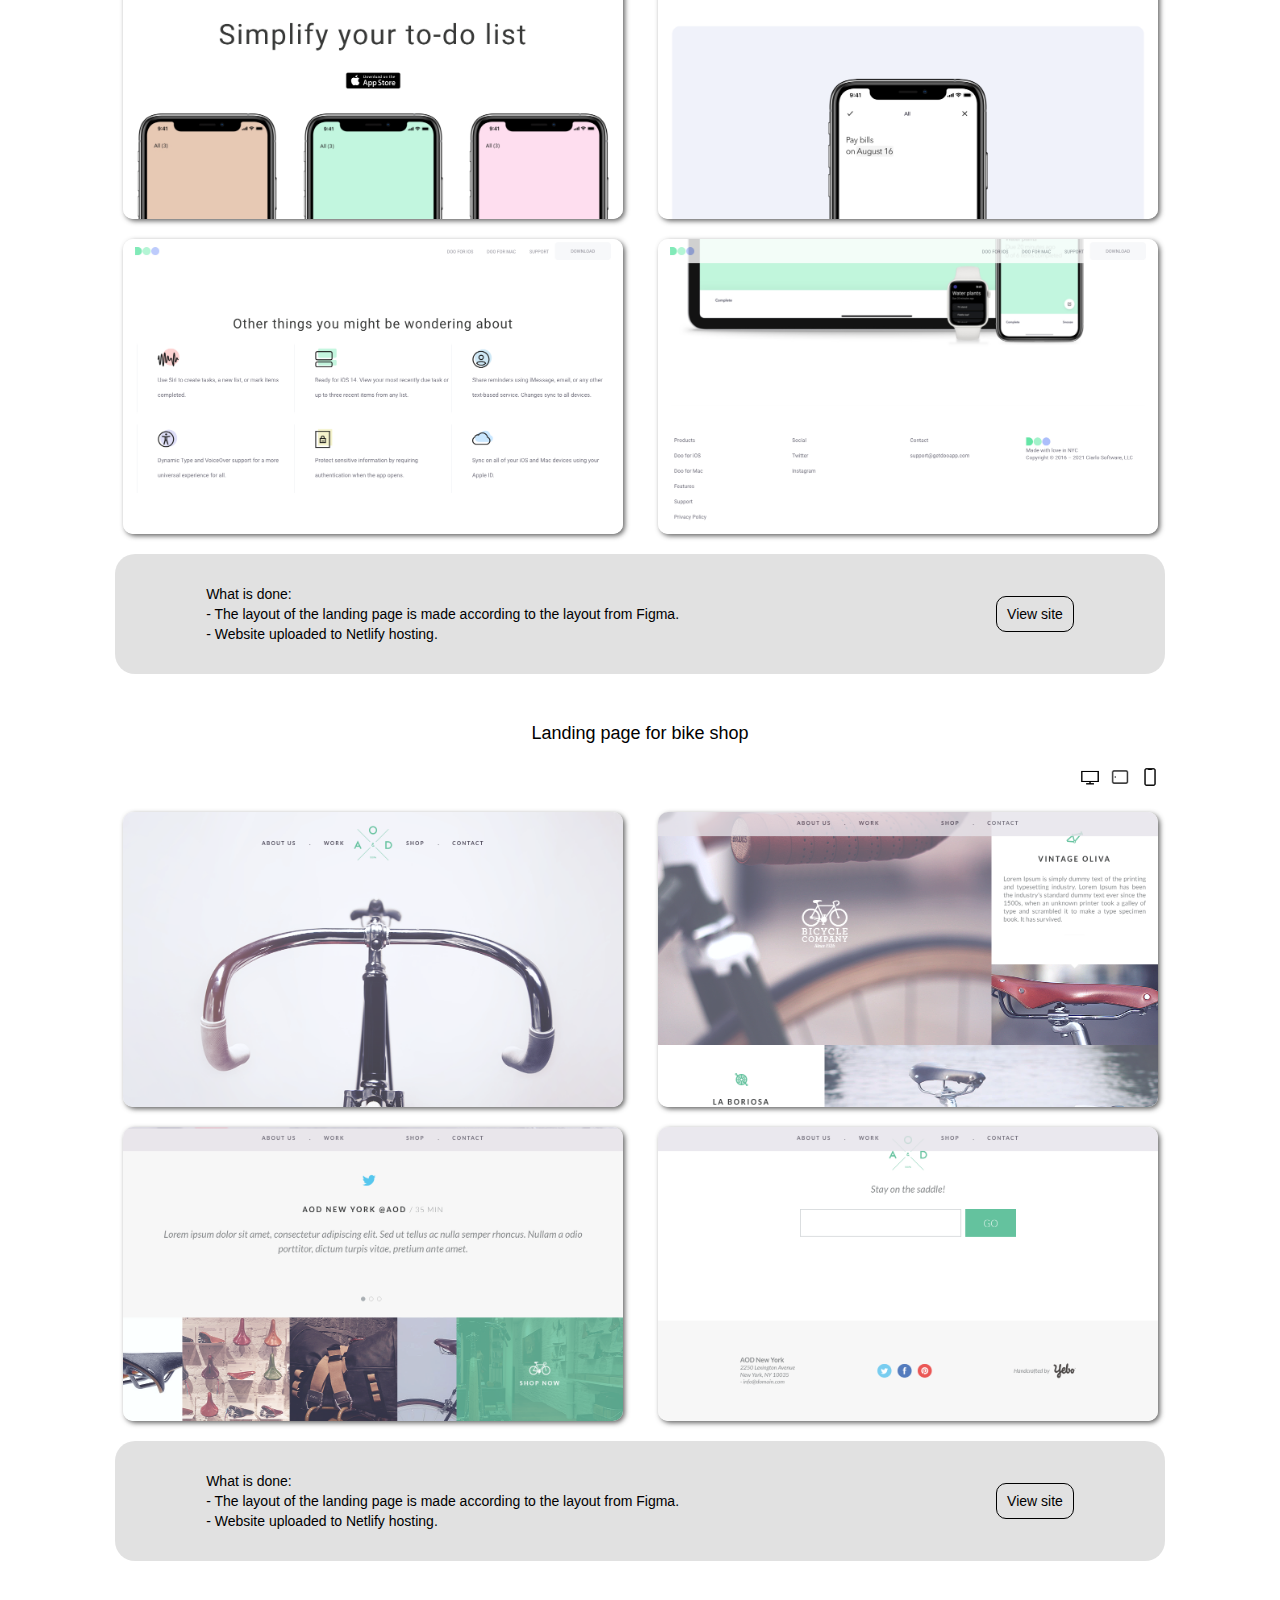
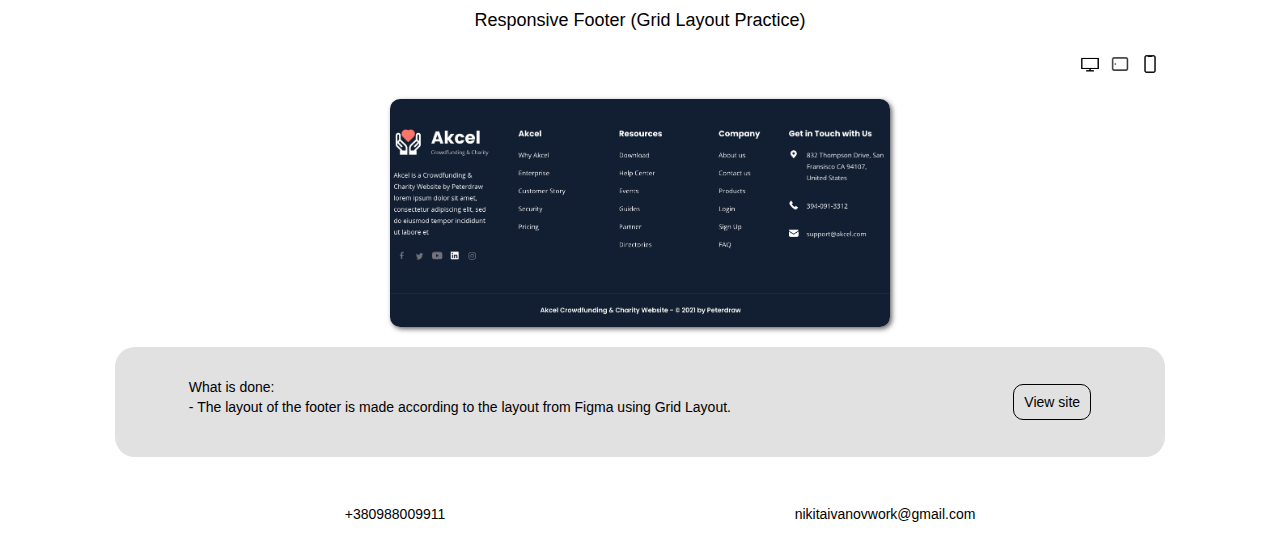
==== commit 1c1f669d: "Update my_projects.html" ====
--- a/my_projects.html
+++ b/my_projects.html
@@ -1,10 +1,9 @@
-<!-- Сообщаем браузеру как стоит обрабатывать эту страницу -->
 <!DOCTYPE html>
-<!-- Оболочка документа, указываем язык содержимого -->
-<html lang="ru"><!-- Заголовок страницы,контейнер для других важных данных(не отображается) --><head>
+<html lang="ru">
+    <head>
     <title>projects</title>
     <!--<link rel="stylesheet" href="css/style.css">-->
-	<link rel="stylesheet" href="./css/header.css">
+    <link rel="stylesheet" href="./css/header.css">
     <link rel="stylesheet" href="./css/footer.css">
     <link rel="stylesheet" href="./css/my_projects.css">
     <meta charset="UTF-8">
@@ -28,6 +27,57 @@
                 
                 <div class="title_experience">Commercial experience</div>
 
+		 <div class="project_conteiner">
+                    <div class="title_project">English learning service landing page (updated)</div>
+                    <div class="funcional_project_container">
+                        <div class="lenguages_project_block">
+                            <div class="languages_block_html _color_lg_tx">HTML</div>
+                            <div class="languages_block_css _color_lg_tx">CSS</div>
+                            <div class="languages_block_js _color_lg_tx">JavaScript</div>
+                        </div>
+                        <nav class="menu_responsive_block">
+                            <li id="btn" class="desktop_view _visual_template_block_btn"><img class="size_icon_btn_responsive_block" src="/img/icons8-monitor-32.png" alt=""></li>
+                            <li id="btn" class="tablet_view _visual_template_block_btn"><img class="size_icon_btn_responsive_block" src="/img/icons8-ipad-48.png" alt=""></li>
+                            <li id="btn" class="phone_view _visual_template_block_btn"><img class="size_icon_btn_responsive_block" src="/img/icons8-iphone-32.png" alt=""></li>
+                        </nav>
+                    </div>
+                    <div id="btn" class="content_project_block_desktop">
+                        <div class="image_desktop_preview">
+                            <img src="/img/desktop_img_preview/dymni/1_desc_lexiup.png" alt="">
+                            <img src="/img/desktop_img_preview/dymni/2_desc_lexiup.gif" alt="">
+                            <img src="/img/desktop_img_preview/dymni/3_desc_lexiup.png" alt="">
+                            <img src="/img/desktop_img_preview/dymni/4_desc_lexiup.png" alt="">
+                        </div>
+                    </div>
+                    <div id="btn" class="content_project_block_tablet">
+                        <div class="image_tablet_preview">
+                            <img src="/img/tablet_img_preview/dymni/1_tablet_dymni.png" alt="">
+                            <img src="/img/tablet_img_preview/dymni/2_tablet_dymni.png" alt="">
+                            <img src="/img/tablet_img_preview/dymni/4_tablet_dymni.png" alt="">
+                        </div>
+                    </div>
+                    <div id="btn" class="content_project_block_phone">
+                        <div class="image_phone_preview">
+                            <img src="/img/phone_img_preview/dymni/1_phone_preview.png" alt="">
+                            <img src="/img/phone_img_preview/dymni/2_phone_preview.png" alt="">
+                            <img src="/img/phone_img_preview/dymni/3_phone_preview.png" alt="">
+                            <img src="/img/phone_img_preview/dymni/4_phone_preview.png" alt="">
+                        </div>
+                    </div>
+                    <!----->
+                    <div class="container_block_description">
+                        <div class="subtitle_container">
+                            <span>What is done: <br>
+                                - Design <br>
+                                - Layout <br>
+                        </div>
+                        <div class="btn_view_projekt_link">
+                            <div class="style_btn_view_projekt_link"><a href="https://lexiup.netlify.app/"><p>View site</p></a></div>
+                        </div>
+                        
+                    </div>
+                </div>
+
                 <div class="project_conteiner">
                     <div class="title_project">Three-page site for a company that produces smoked meat.</div>
                     <div class="funcional_project_container">
@@ -195,9 +245,7 @@
                     <div class="funcional_project_container">
                         <div class="lenguages_project_block">
                             <div class="languages_block_html _color_lg_tx">HTML</div>
-                            <div class="languages_block_css _color_lg_tx">CSS</div>
-                            <div class="languages_block_js _color_lg_tx">JavaScript</div>
-
+				<div class="languages_block_css _color_lg_tx">CSS</div>
                         </div>
                         <nav class="menu_responsive_block">
                             <li id="btn" class="desktop_view _visual_template_block_btn"><img class="size_icon_btn_responsive_block" src="/img/icons8-monitor-32.png" alt=""></li>
--- a/css/style.css
+++ b/css/style.css
@@ -141,7 +141,7 @@
   font-size: 38px;
   font-weight: 500;
   margin: 0 auto;
-  margin: 0 0 20px 0;
+  margin: 0 0 30px 0;
 }
 
 .sub_title_text {
@@ -156,9 +156,9 @@
 .prof_block {
   text-align: center;
   color: #fff;
-  font-size: 60px;
+  font-size: 50px;
   font-weight: 900;
-  margin: 0 0 30px 0;
+  margin: 0 0 60px 0;
   padding: 0 5px;
 }
 
@@ -219,9 +219,6 @@
 
 .social_block {
   margin: 0 0 0 10px;
-}
-.social_block span {
-  margin: 16px auto;
 }
 
 @media (max-width: 575px) {
@@ -234,4 +231,4 @@
   .links_block .button_bio {
     margin: 0 auto;
   }
-}+}
--- a/css/my_projects.css
+++ b/css/my_projects.css
@@ -535,6 +535,10 @@
   .image_phone_preview > img {
     max-width: 180px;
   }
+
+  .container_block_description {
+    margin: 10px 0 30px 0;
+  }
 }
 @media (max-width: 575px) {
   .image_phone_preview > img {
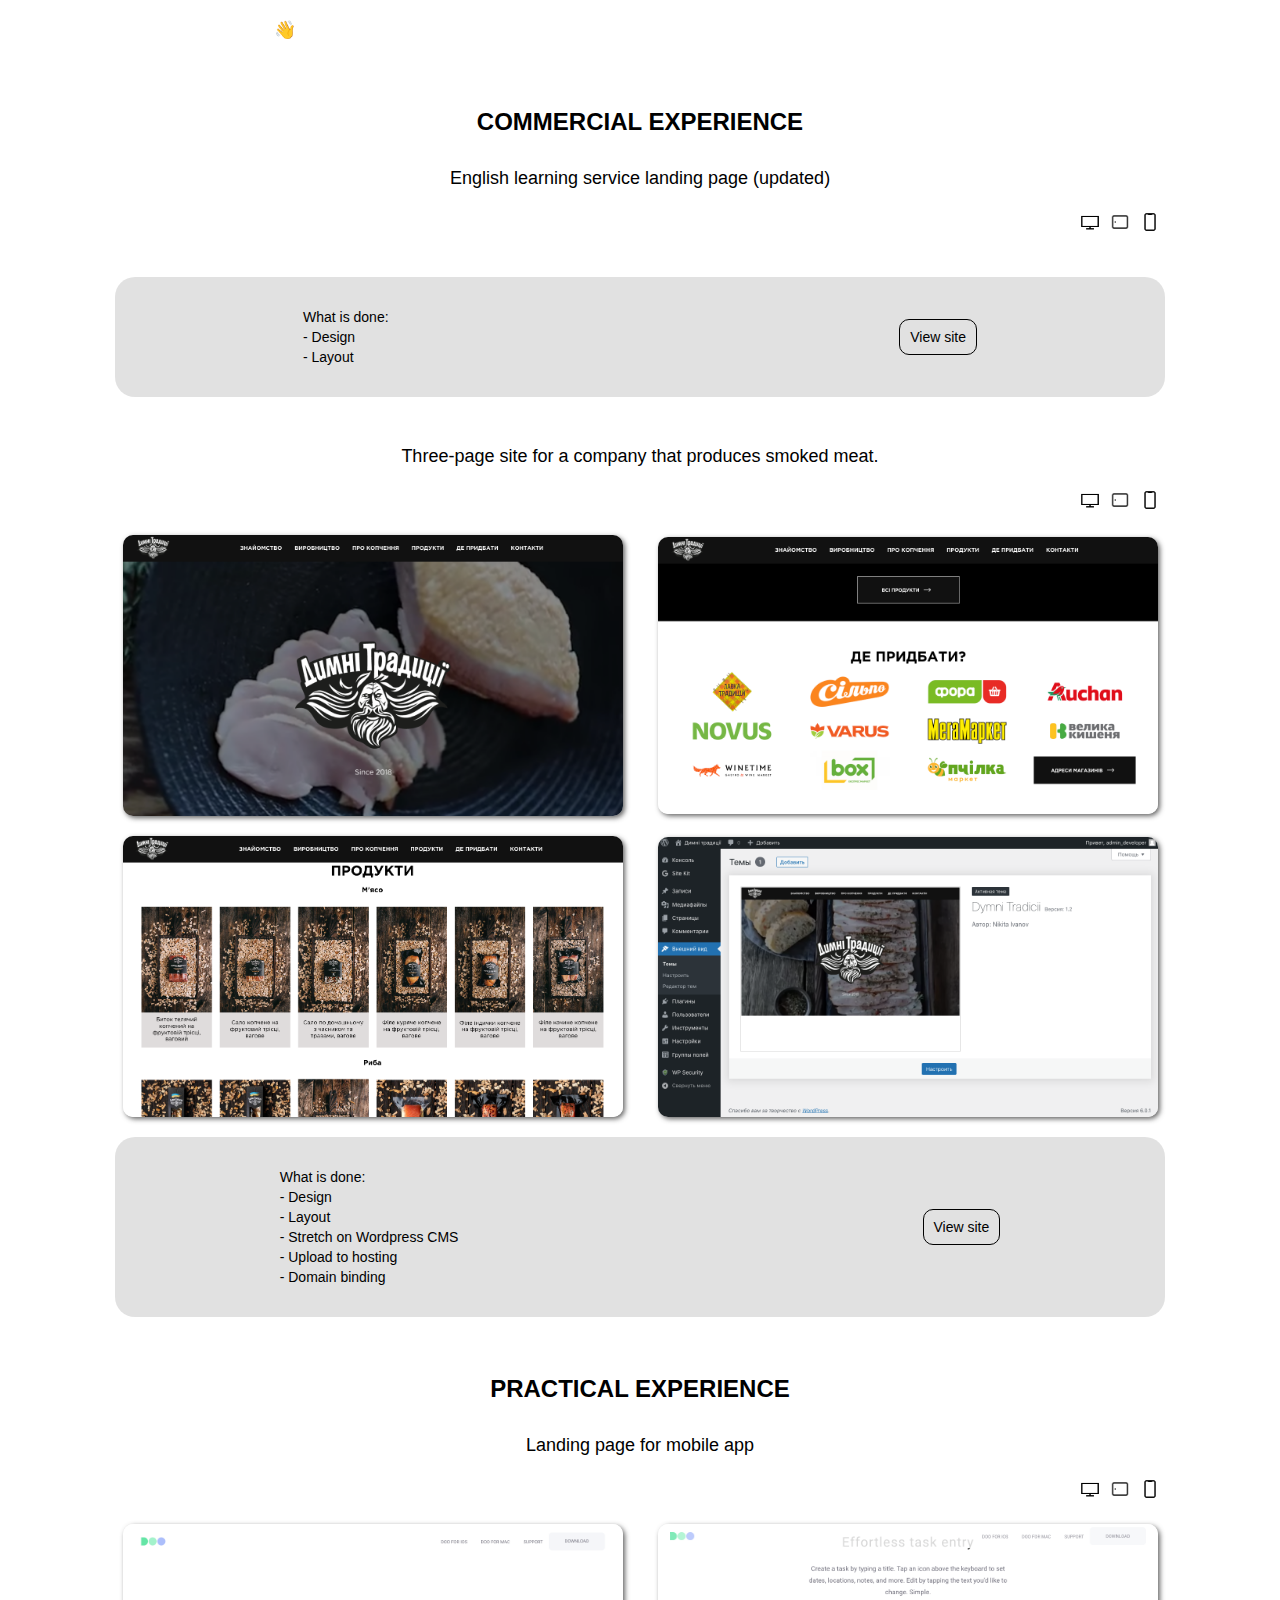
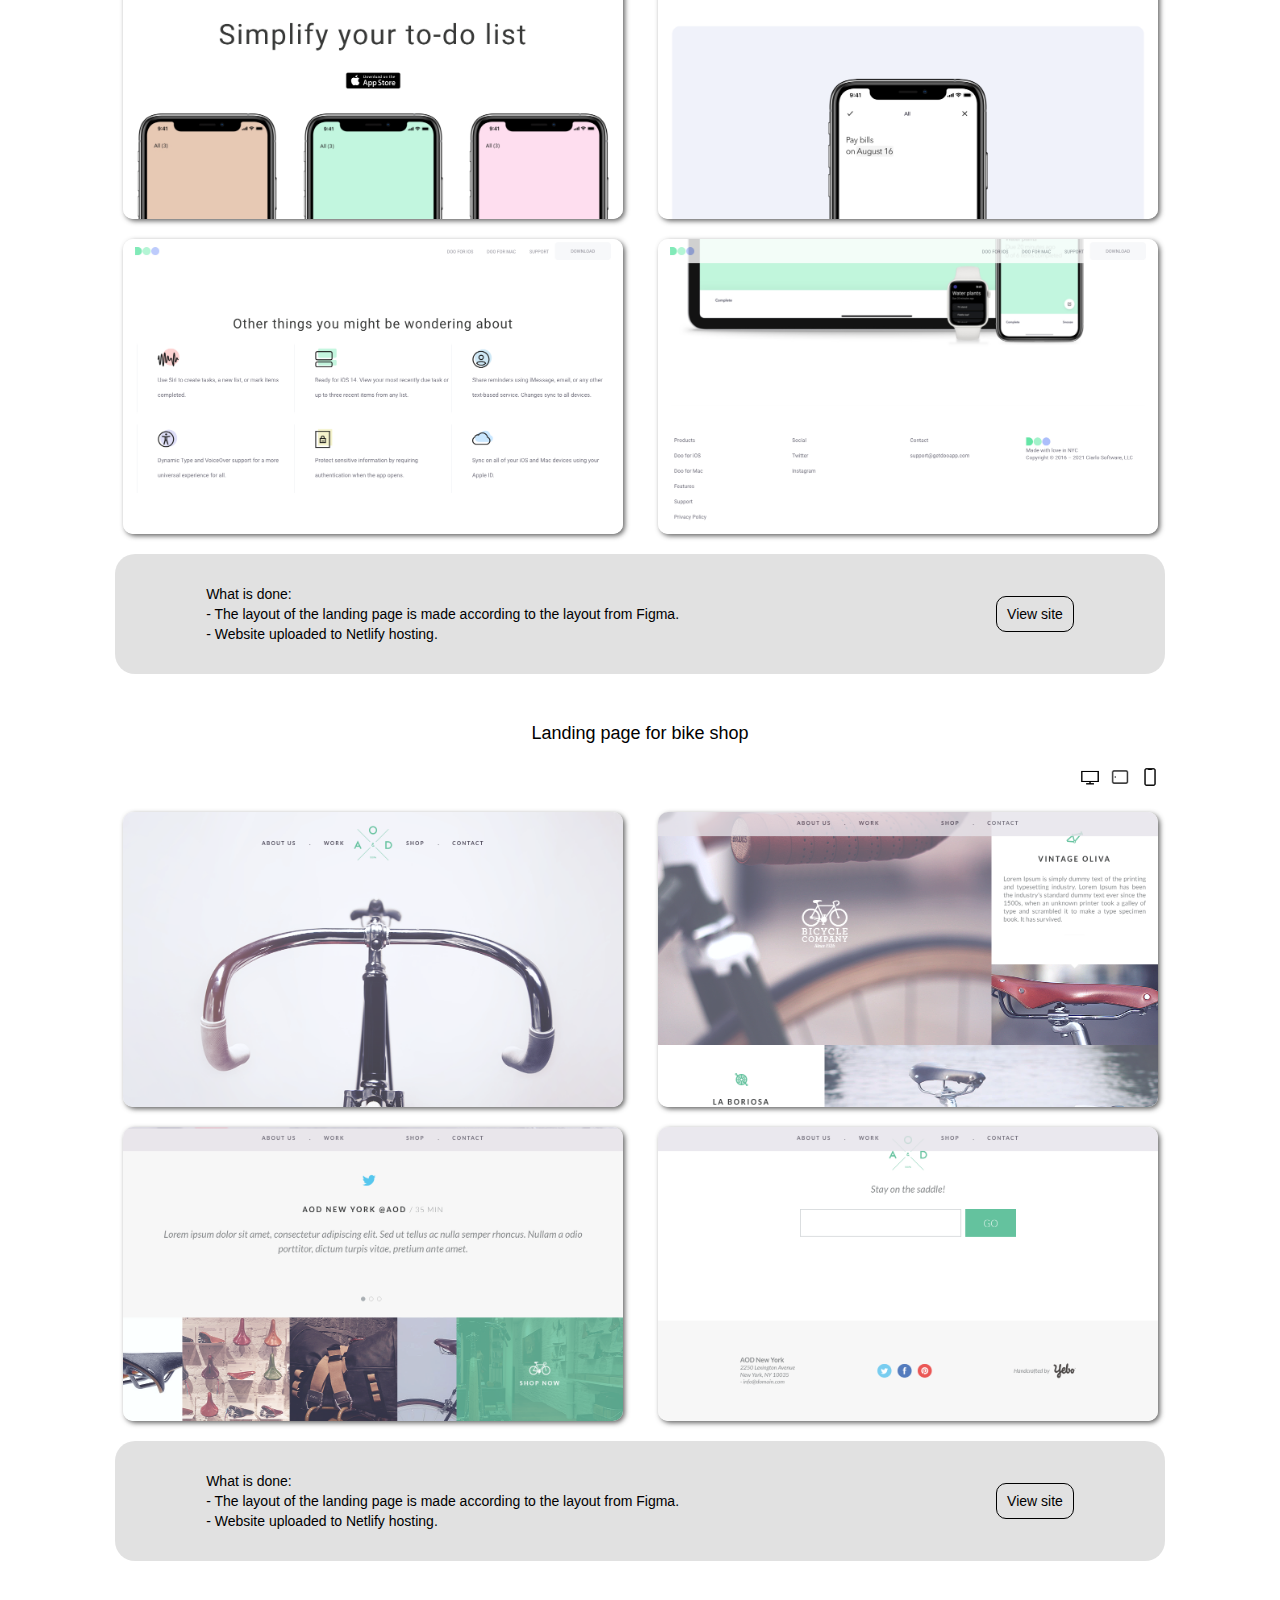
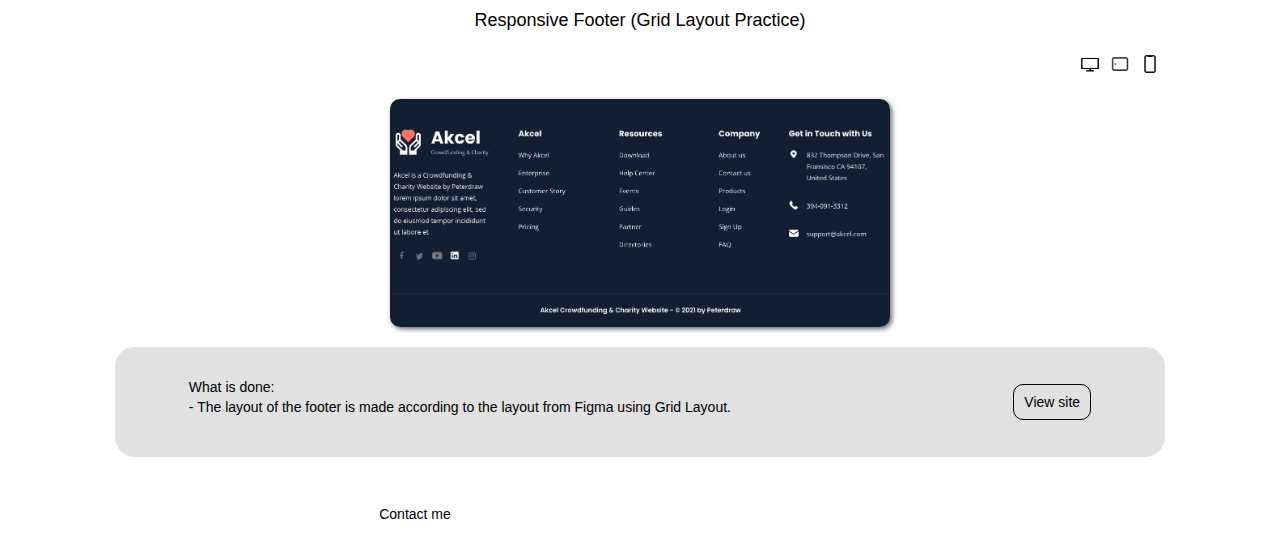
==== commit f1799242: "Update my_projects.html" ====
--- a/my_projects.html
+++ b/my_projects.html
@@ -1,6 +1,15 @@
 <!DOCTYPE html>
 <html lang="ru">
     <head>
+	    <!-- Google tag (gtag.js) -->
+<script async src="https://www.googletagmanager.com/gtag/js?id=G-H4X2HKZKKQ"></script>
+<script>
+  window.dataLayer = window.dataLayer || [];
+  function gtag(){dataLayer.push(arguments);}
+  gtag('js', new Date());
+
+  gtag('config', 'G-H4X2HKZKKQ');
+</script>
     <title>projects</title>
     <!--<link rel="stylesheet" href="css/style.css">-->
     <link rel="stylesheet" href="./css/header.css">
@@ -43,25 +52,25 @@
                     </div>
                     <div id="btn" class="content_project_block_desktop">
                         <div class="image_desktop_preview">
-                            <img src="/img/desktop_img_preview/dymni/1_desc_lexiup.png" alt="">
-                            <img src="/img/desktop_img_preview/dymni/2_desc_lexiup.gif" alt="">
-                            <img src="/img/desktop_img_preview/dymni/3_desc_lexiup.png" alt="">
-                            <img src="/img/desktop_img_preview/dymni/4_desc_lexiup.png" alt="">
-                        </div>
-                    </div>
-                    <div id="btn" class="content_project_block_tablet">
-                        <div class="image_tablet_preview">
-                            <img src="/img/tablet_img_preview/dymni/1_tablet_dymni.png" alt="">
-                            <img src="/img/tablet_img_preview/dymni/2_tablet_dymni.png" alt="">
-                            <img src="/img/tablet_img_preview/dymni/4_tablet_dymni.png" alt="">
-                        </div>
-                    </div>
-                    <div id="btn" class="content_project_block_phone">
-                        <div class="image_phone_preview">
-                            <img src="/img/phone_img_preview/dymni/1_phone_preview.png" alt="">
-                            <img src="/img/phone_img_preview/dymni/2_phone_preview.png" alt="">
-                            <img src="/img/phone_img_preview/dymni/3_phone_preview.png" alt="">
-                            <img src="/img/phone_img_preview/dymni/4_phone_preview.png" alt="">
+                            <img src="/img/desktop_img_preview/lexiup/1_desc_lexiup.png" alt="">
+                            <img src="/img/desktop_img_preview/lexiup/2_desc_lexiup.gif" alt="">
+                            <img src="/img/desktop_img_preview/lexiup/3_desc_lexiup.png" alt="">
+                            <img src="/img/desktop_img_preview/lexiup/4_desc_lexiup.png" alt="">
+                        </div>
+                    </div>
+                    <div id="btn" class="content_project_block_tablet">
+                        <div class="image_tablet_preview">
+                            <img src="/img/tablet_img_preview/lexiup/1_tablet_lexiup.png" alt="">
+                            <img src="/img/tablet_img_preview/lexiup/2_tablet_lexiup.png" alt="">
+                            <img src="/img/tablet_img_preview/lexiup/3_tablet_lexiup.png" alt="">
+                        </div>
+                    </div>
+                    <div id="btn" class="content_project_block_phone">
+                        <div class="image_phone_preview">
+                            <img src="/img/phone_img_preview/lexiup/1_phone_lexiup.png" alt="">
+                            <img src="/img/phone_img_preview/lexiup/2_phone_lexiup.gif" alt="">
+                            <img src="/img/phone_img_preview/lexiup/3_phone_lexiup.png" alt="">
+                            <img src="/img/phone_img_preview/lexiup/4_phone_lexiup.png" alt="">
                         </div>
                     </div>
                     <!----->
@@ -286,8 +295,8 @@
 
             </main>
             <footer class="footer">
-                    <div class="tel_text"> <a class="color_footer_text" href="tel:+38 098 800 99 11">+380988009911</a></div>
-                    <div class="tel_mailto"> <a class="color_footer_text" href="mailto:nikitaivanovwork@gmail.com">nikitaivanovwork@gmail.com</a></div>
+                    <div class="tel_text"> <a class="color_footer_text" href="https://t.me/tru_nikita">Contact me</a></div>
+                    <!--<div class="tel_mailto"> <a class="color_footer_text" href="mailto:nikitaivanovwork@gmail.com">nikitaivanovwork@gmail.com</a></div>-->
             </footer>
         </div>
         <script src="/js/fixmenu.js"></script>
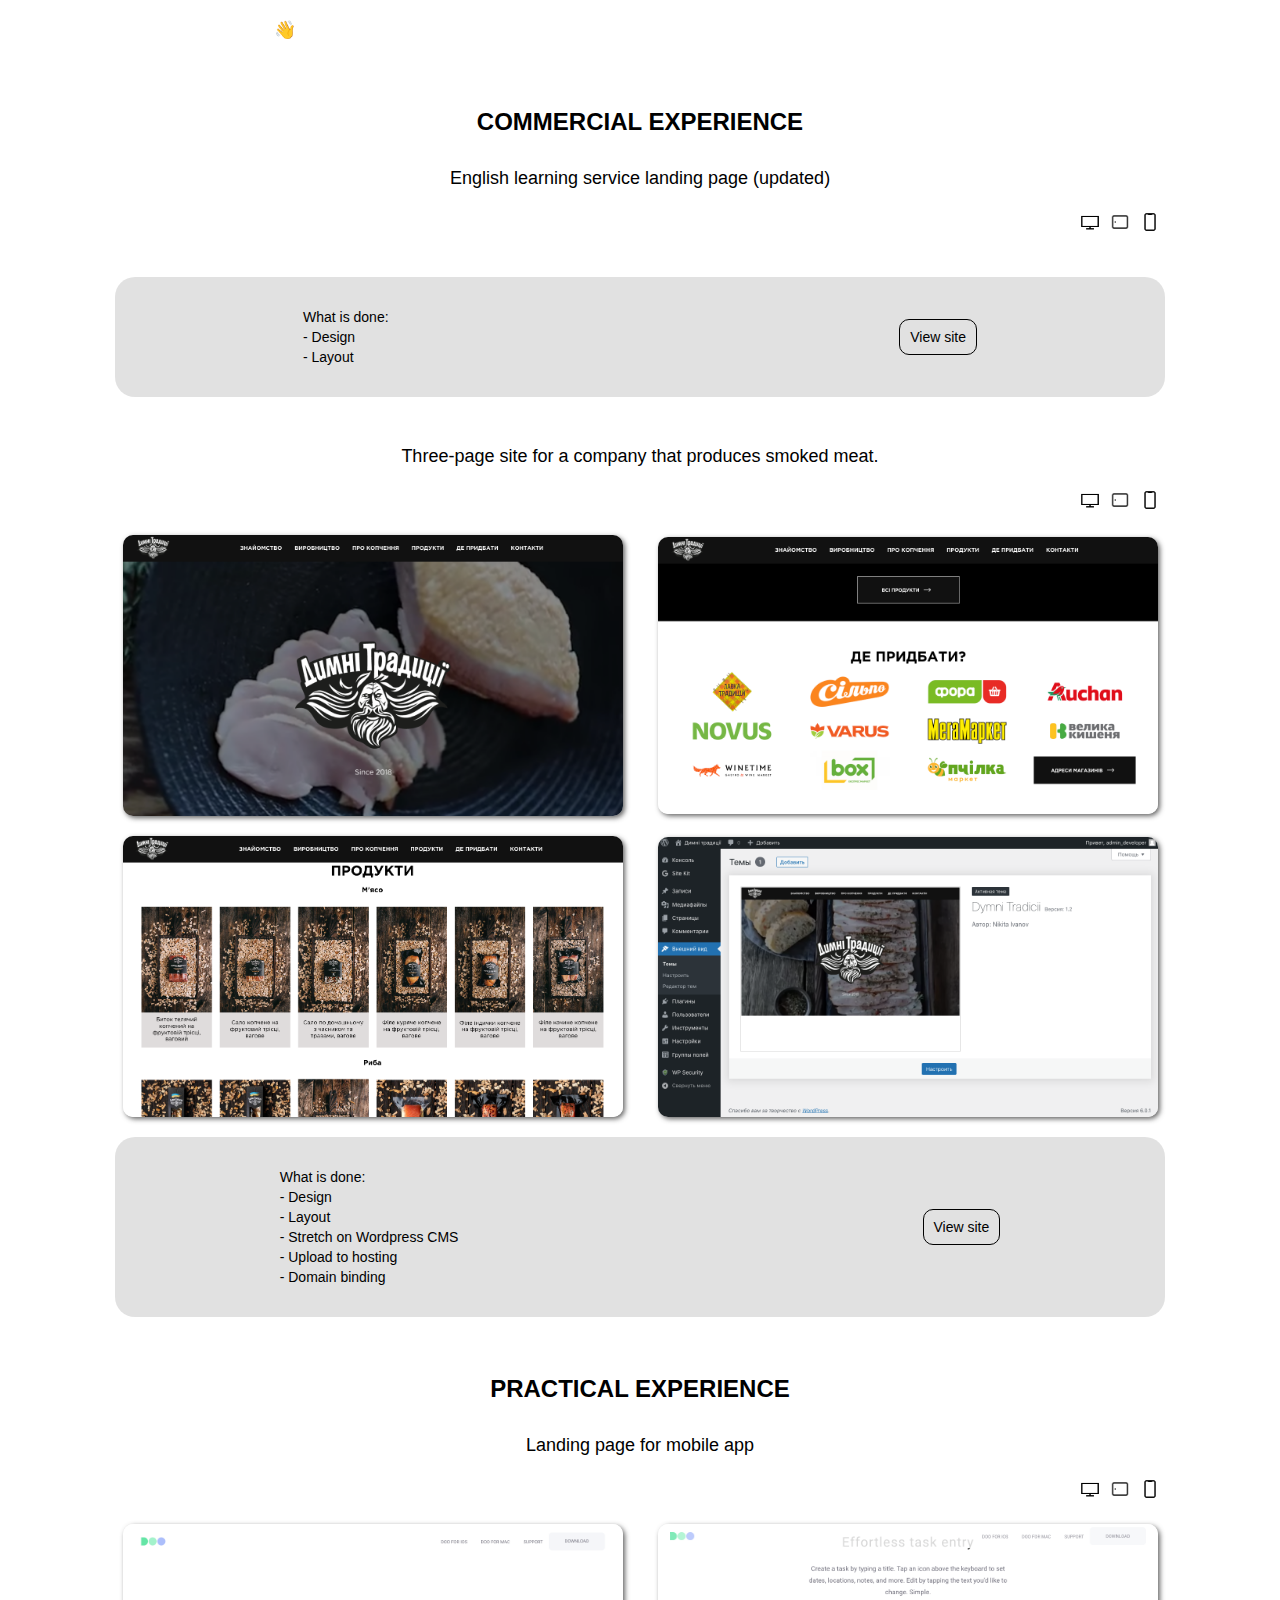
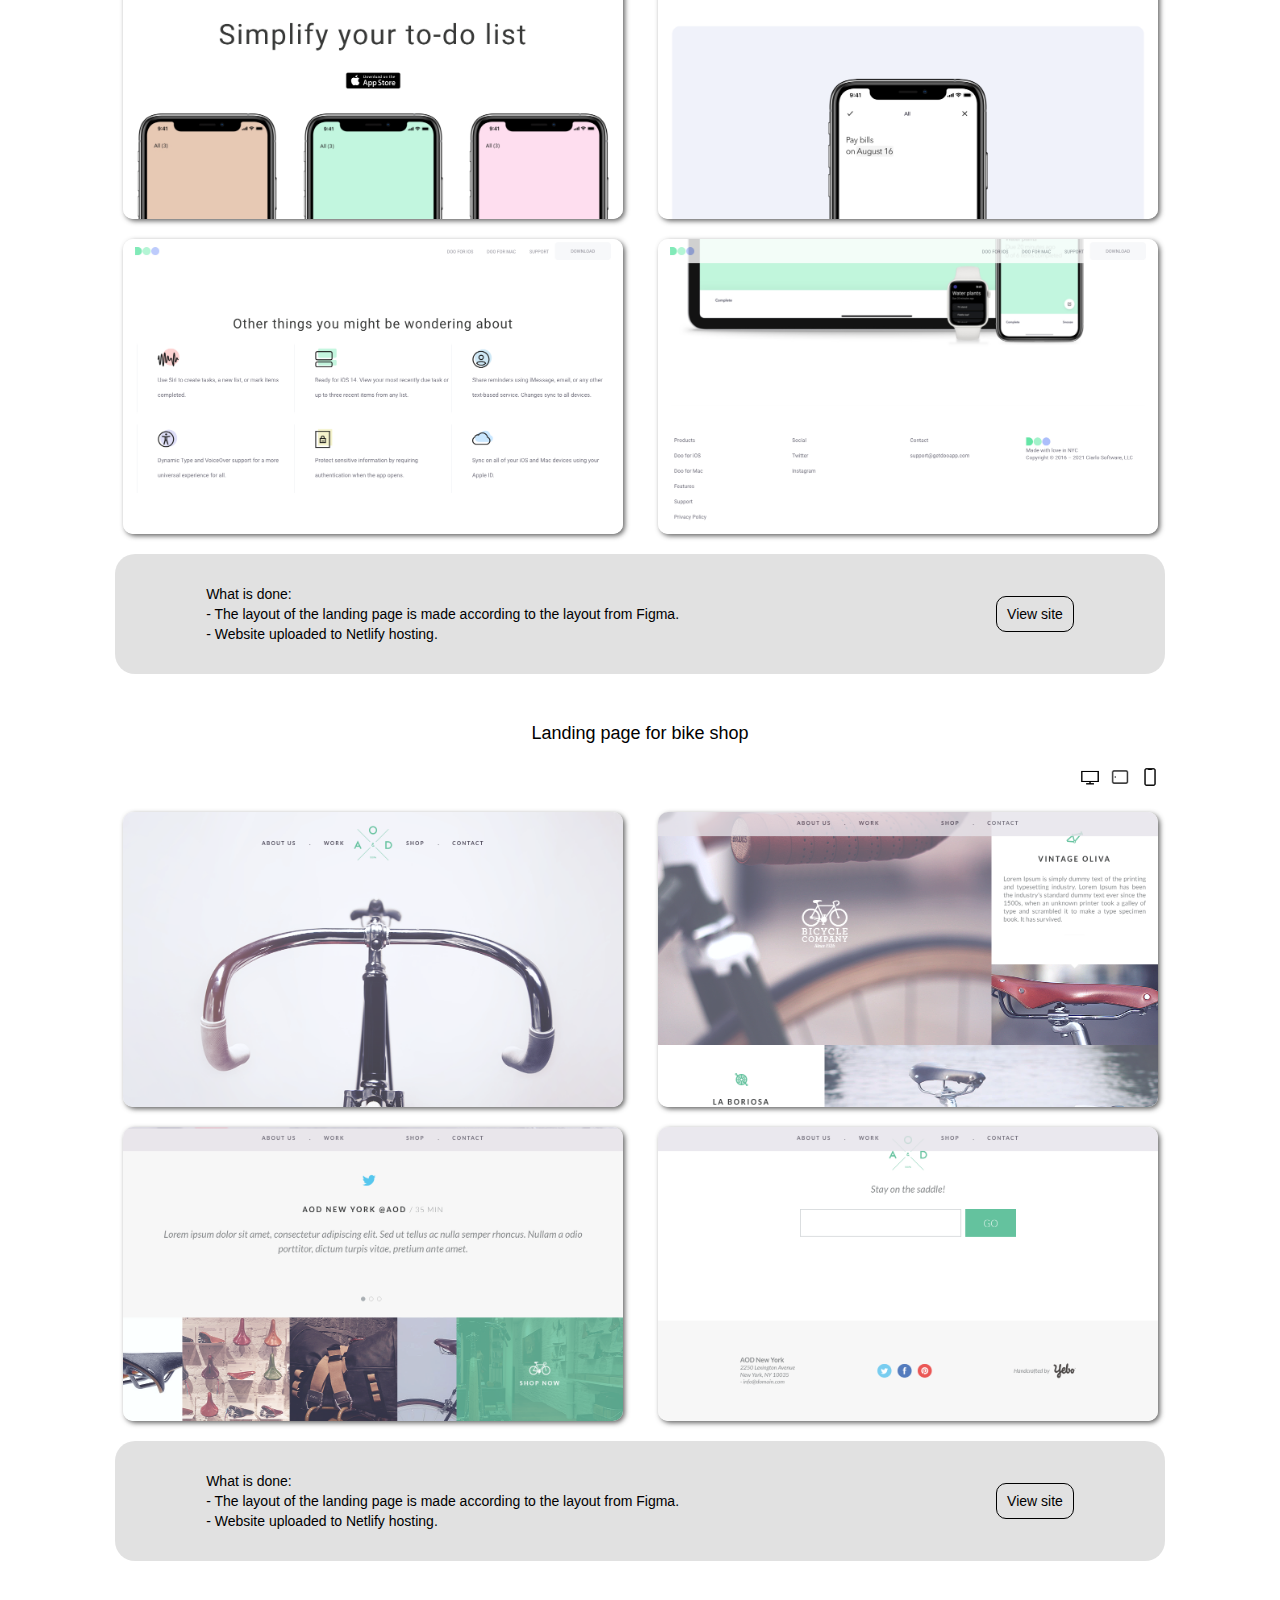
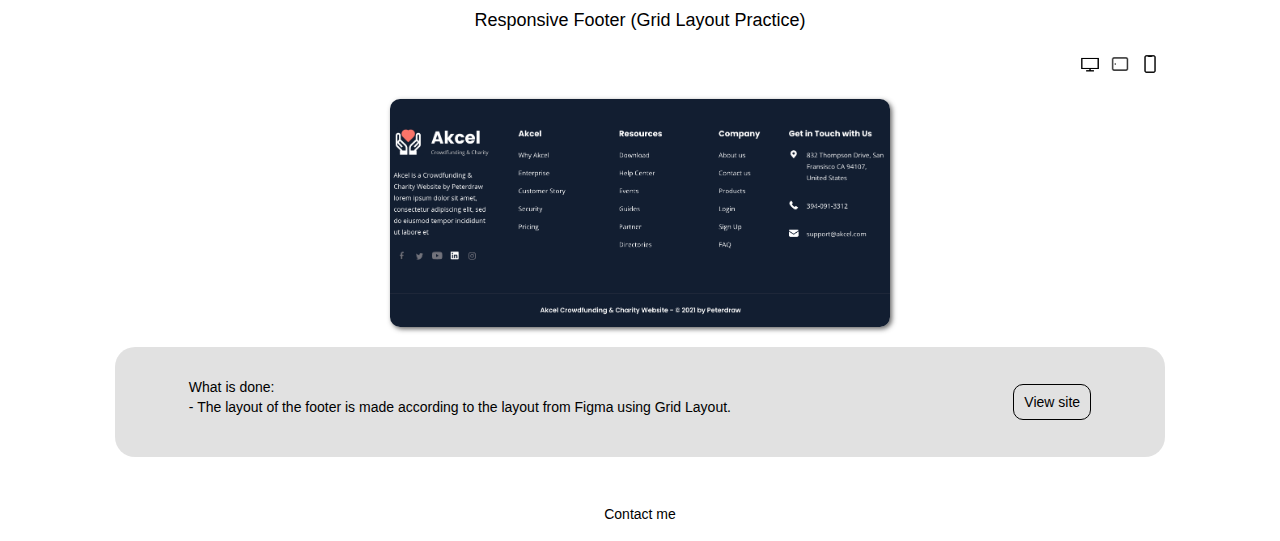
==== commit 660020df: "Update my_projects.html" ====
--- a/my_projects.html
+++ b/my_projects.html
@@ -10,7 +10,7 @@
 
   gtag('config', 'G-H4X2HKZKKQ');
 </script>
-    <title>projects</title>
+    <title>Ivanov projects</title>
     <!--<link rel="stylesheet" href="css/style.css">-->
     <link rel="stylesheet" href="./css/header.css">
     <link rel="stylesheet" href="./css/footer.css">
--- a/css/footer.css
+++ b/css/footer.css
@@ -95,6 +95,8 @@
   display: -webkit-box;
   display: -ms-flexbox;
   display: flex;
+  align-items: center;
+  justify-content: center;
   max-width: 980px;
   margin: 20px auto;
 }
@@ -252,4 +254,9 @@
     width: 90%;
     margin: 0 auto;
   }
-}+   .footer {
+    width: 100%;
+    display: block;
+    margin: 30px auto;
+  }
+}
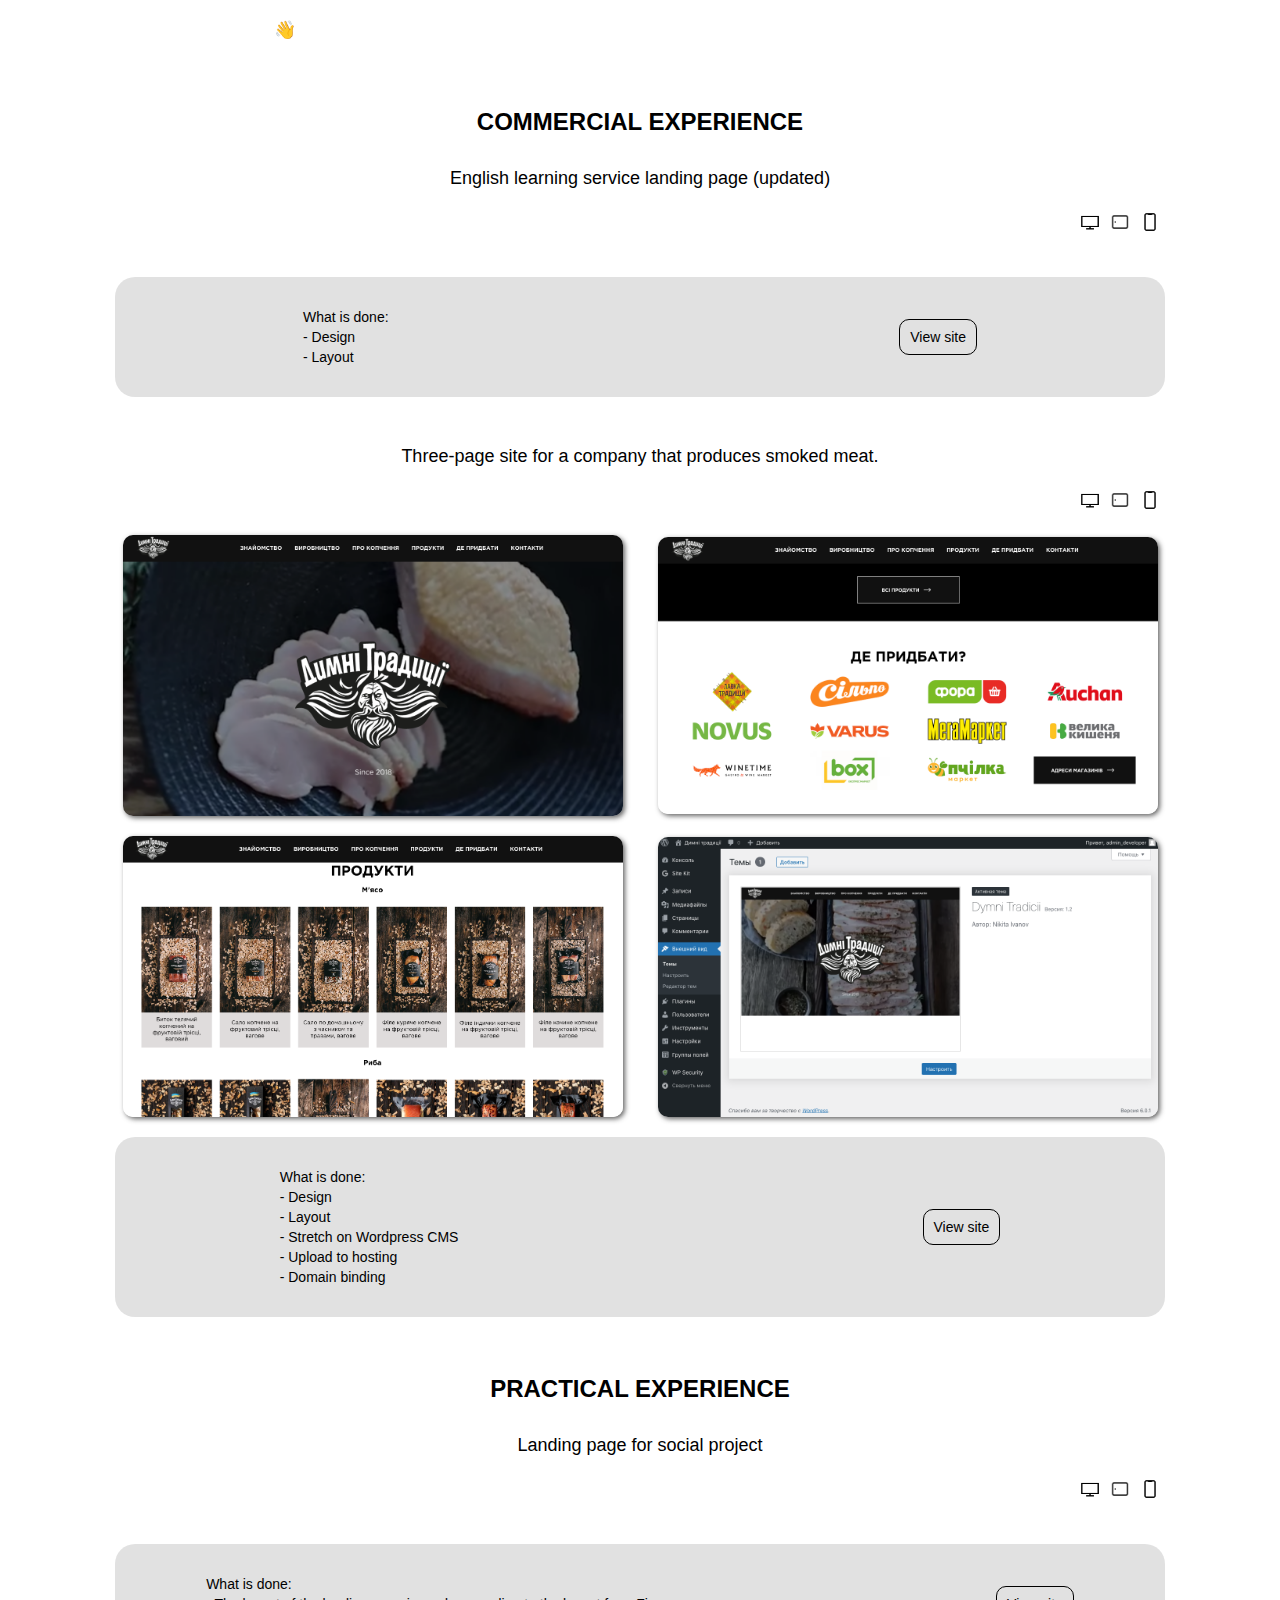
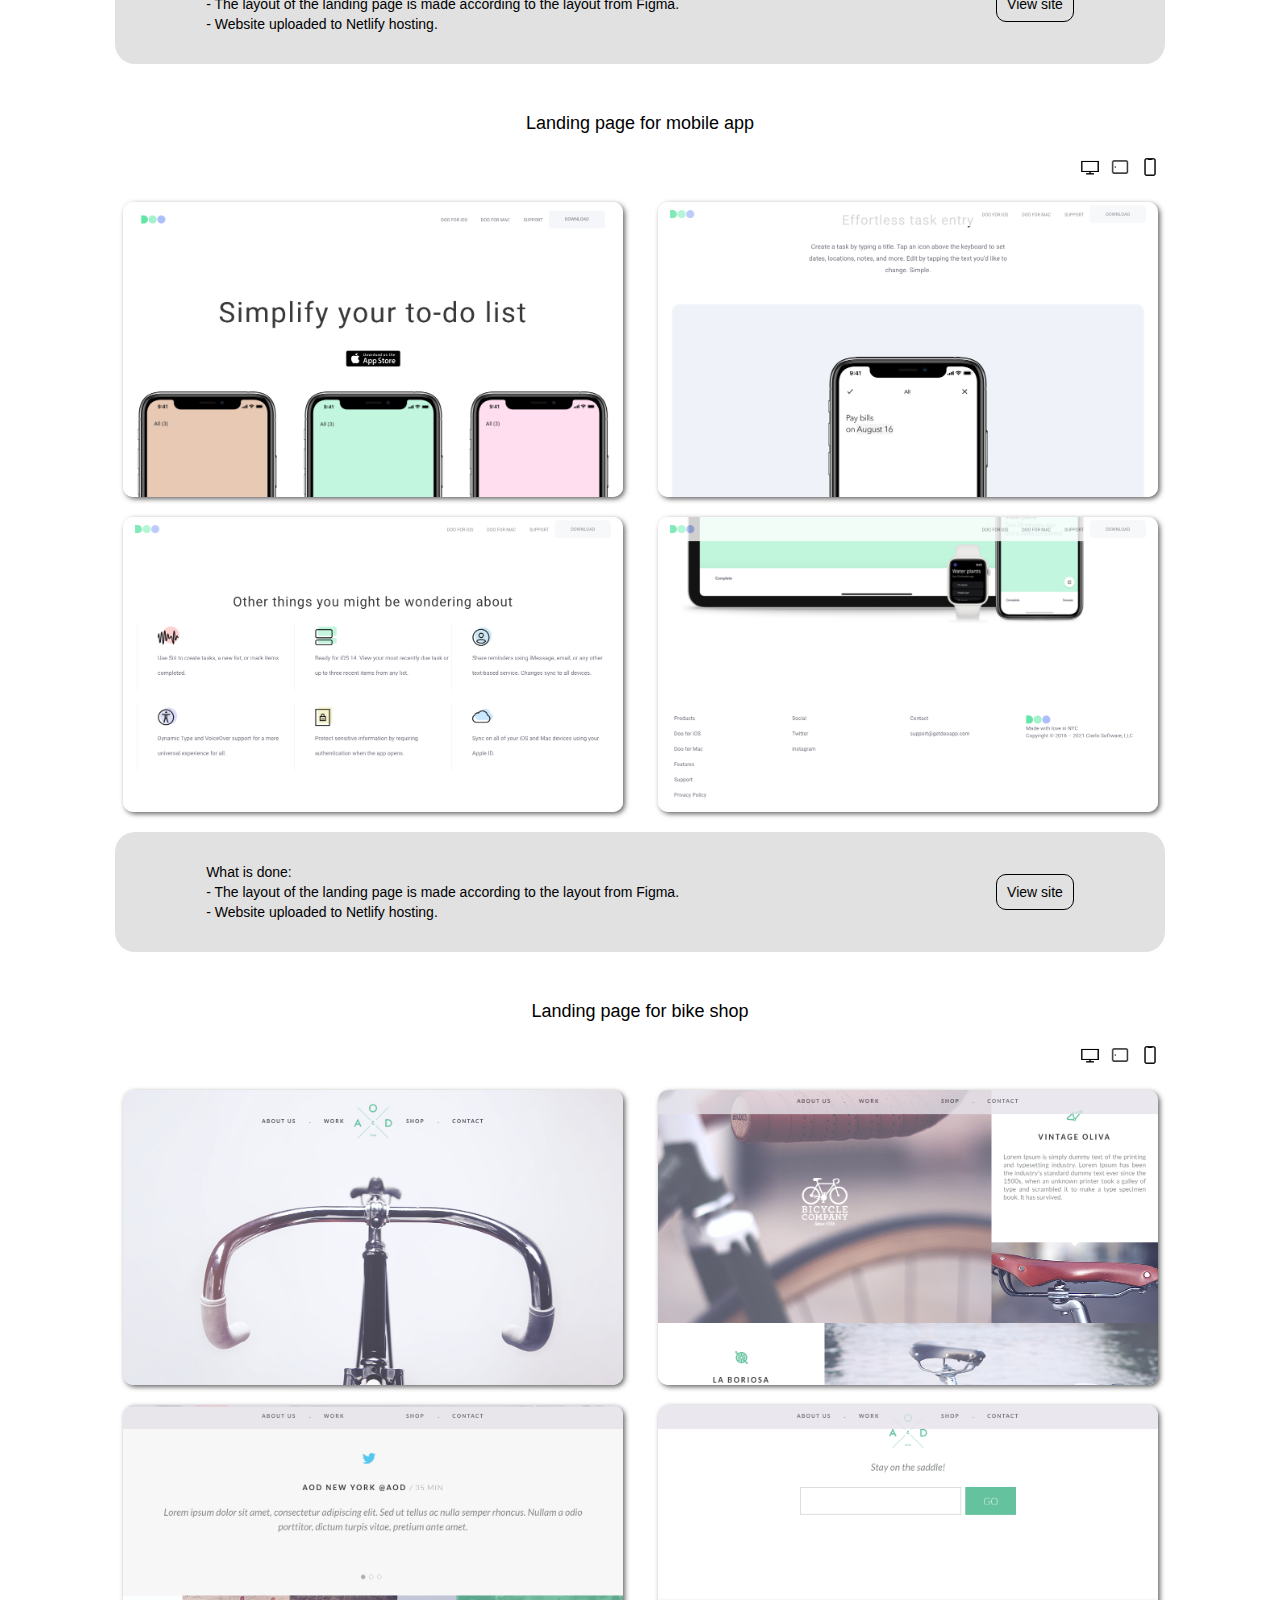
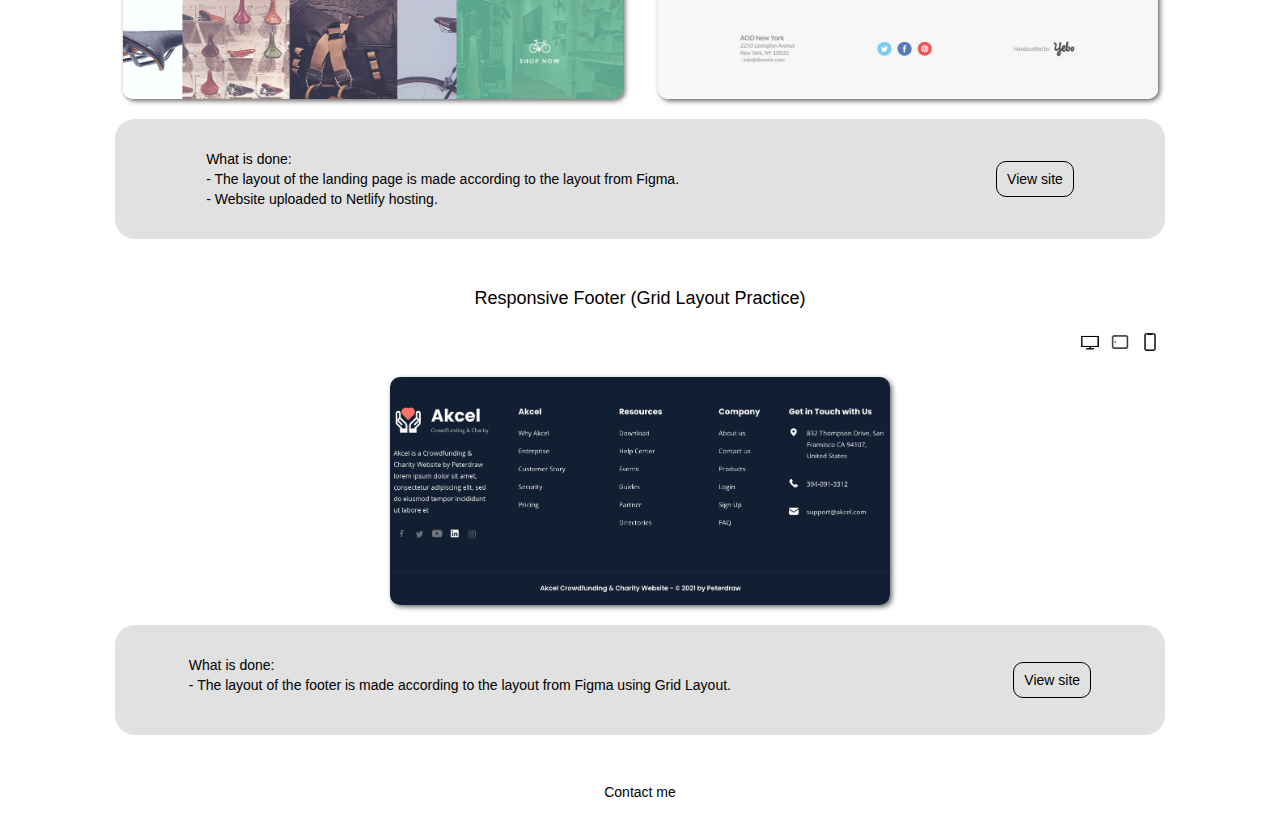
==== commit 7a5d97f0: "Update my_projects.html" ====
--- a/my_projects.html
+++ b/my_projects.html
@@ -145,6 +145,53 @@
 
                 <div class="title_experience">Practical experience</div>
 
+		<!------->
+		    
+		<div class="project_conteiner">
+                    <div class="title_project">Landing page for social project</div>
+                    <div class="funcional_project_container">
+                        <div class="lenguages_project_block">
+                            <div class="languages_block_html _color_lg_tx">HTML</div>
+                            <div class="languages_block_css _color_lg_tx">CSS</div>
+                            <div class="languages_block_js _color_lg_tx">JavaScript</div>
+
+                        </div>
+                        <nav class="menu_responsive_block">
+                            <li id="btn" class="desktop_view _visual_template_block_btn"><img class="size_icon_btn_responsive_block" src="/img/icons8-monitor-32.png" alt=""></li>
+                            <li id="btn" class="tablet_view _visual_template_block_btn"><img class="size_icon_btn_responsive_block" src="/img/icons8-ipad-48.png" alt=""></li>
+                            <li id="btn" class="phone_view _visual_template_block_btn"><img class="size_icon_btn_responsive_block" src="/img/icons8-iphone-32.png" alt=""></li>
+                        </nav>
+                    </div>
+                    <div id="btn" class="content_project_block_desktop">
+                        <div class="image_desktop_preview">
+                            <img src="/img/desktop_img_preview/dumky/1_desk_dumky.gif" alt="">
+                        </div>
+                    </div>
+                    <div id="btn" class="content_project_block_tablet">
+                        <div class="image_tablet_preview">
+                            <img src="/img/tablet_img_preview/dumky/1_tablet_dumky.gif" alt="">
+                        </div>
+                    </div>
+                    <div id="btn" class="content_project_block_phone">
+                        <div class="image_phone_preview">
+                            <img src="/img/phone_img_preview/dumky/1_phone_dumky.gif" alt="">
+                        </div>
+                    </div>
+                    <div class="container_block_description">
+                        <div class="subtitle_container">
+                            <span>What is done: <br>
+                                - The layout of the landing page is made according to the layout from Figma. <br>
+                                - Website uploaded to Netlify hosting. 
+                        </div>
+                        <div class="btn_view_projekt_link">
+                            <div class="style_btn_view_projekt_link"><a href="https://doomobileapp.netlify.app"><p>View site</p></a></div>
+                        </div>
+                        
+                    </div>
+                </div>
+
+		<!------->
+
                 <div class="project_conteiner">
                     <div class="title_project">Landing page for mobile app</div>
                     <div class="funcional_project_container">
